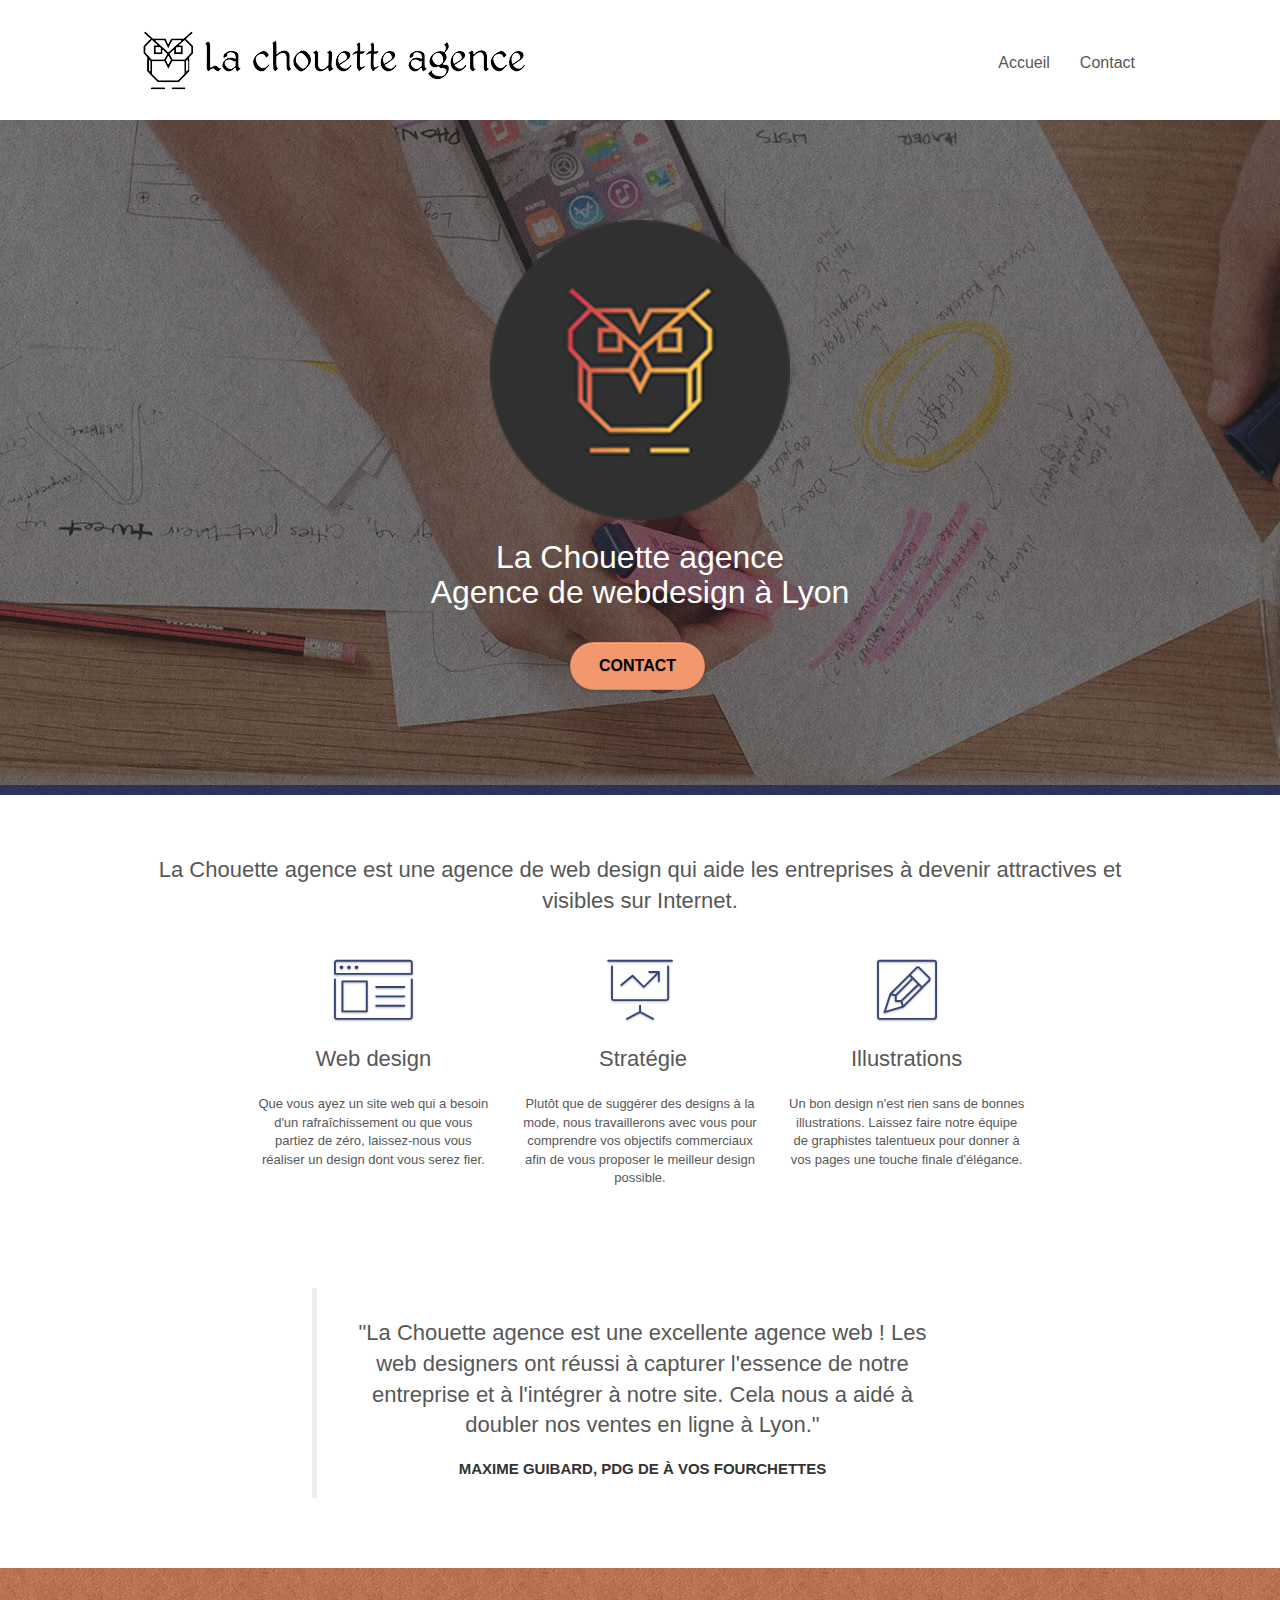
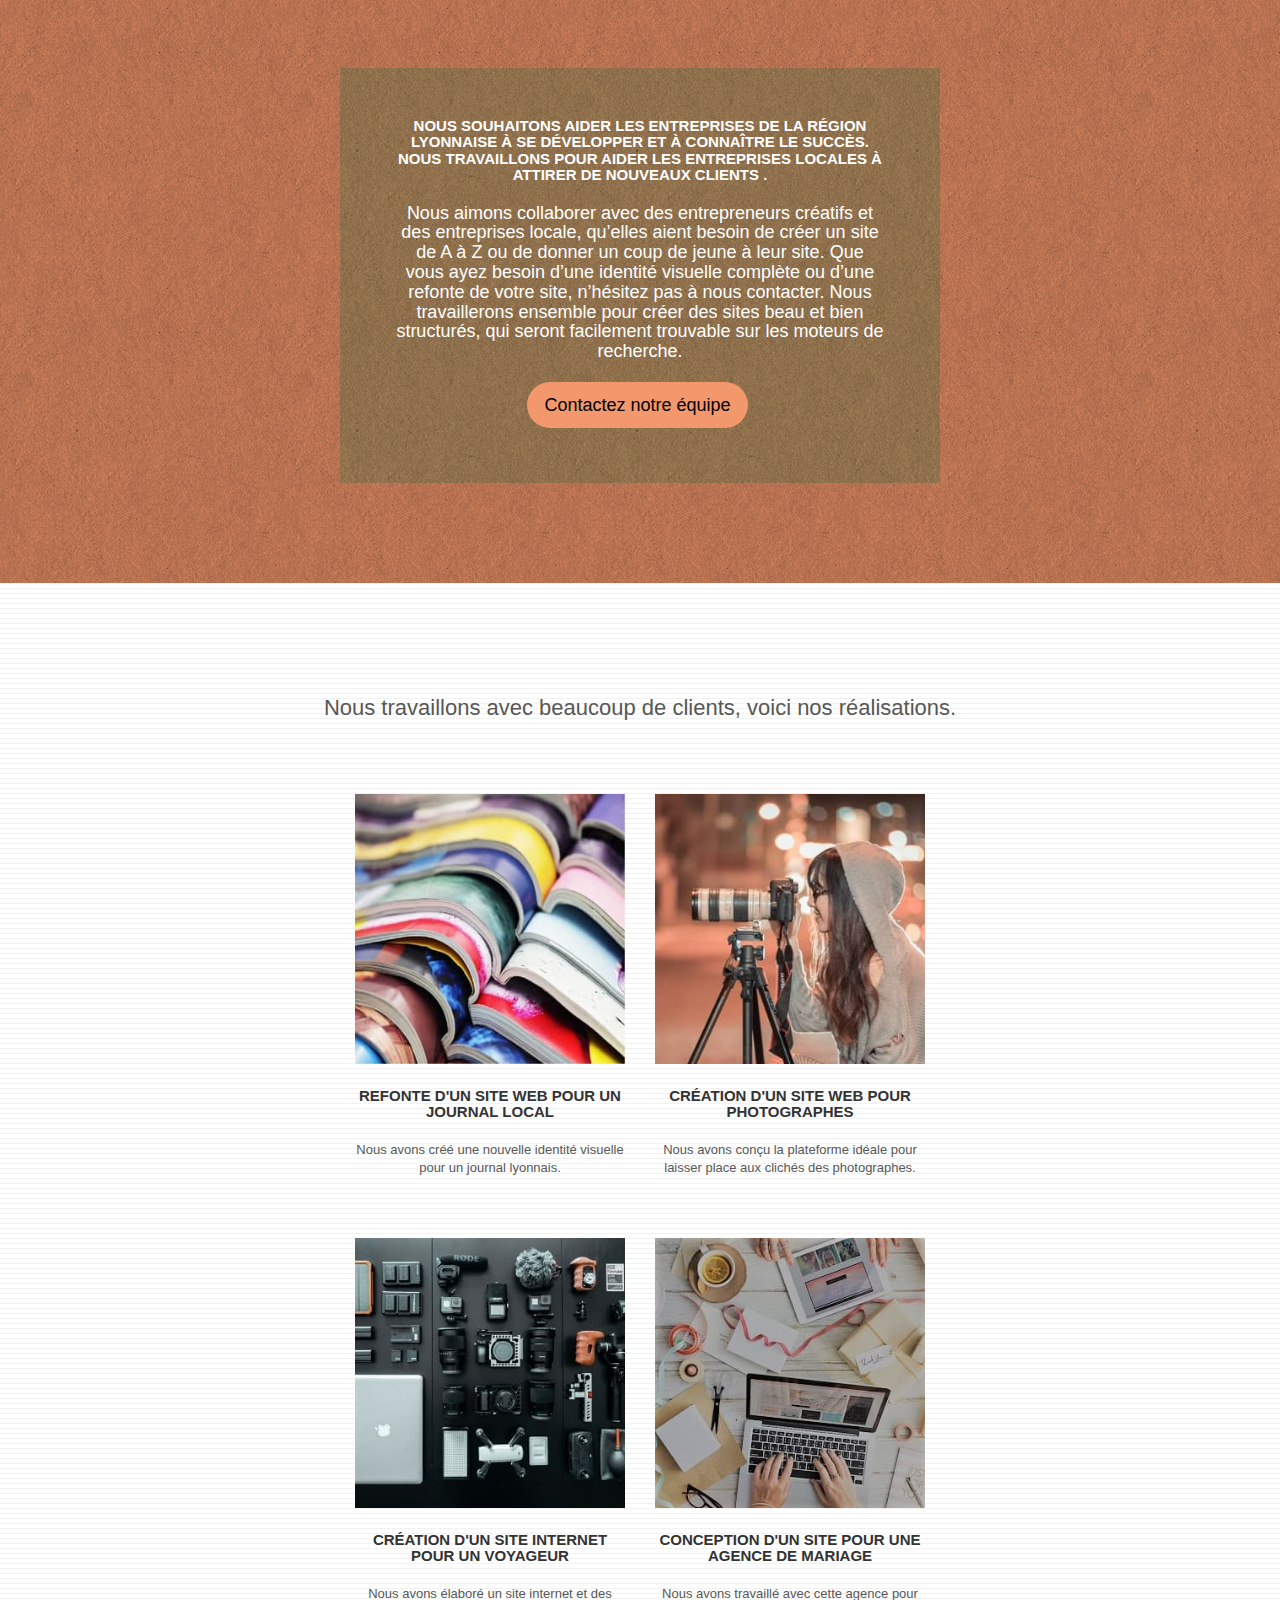
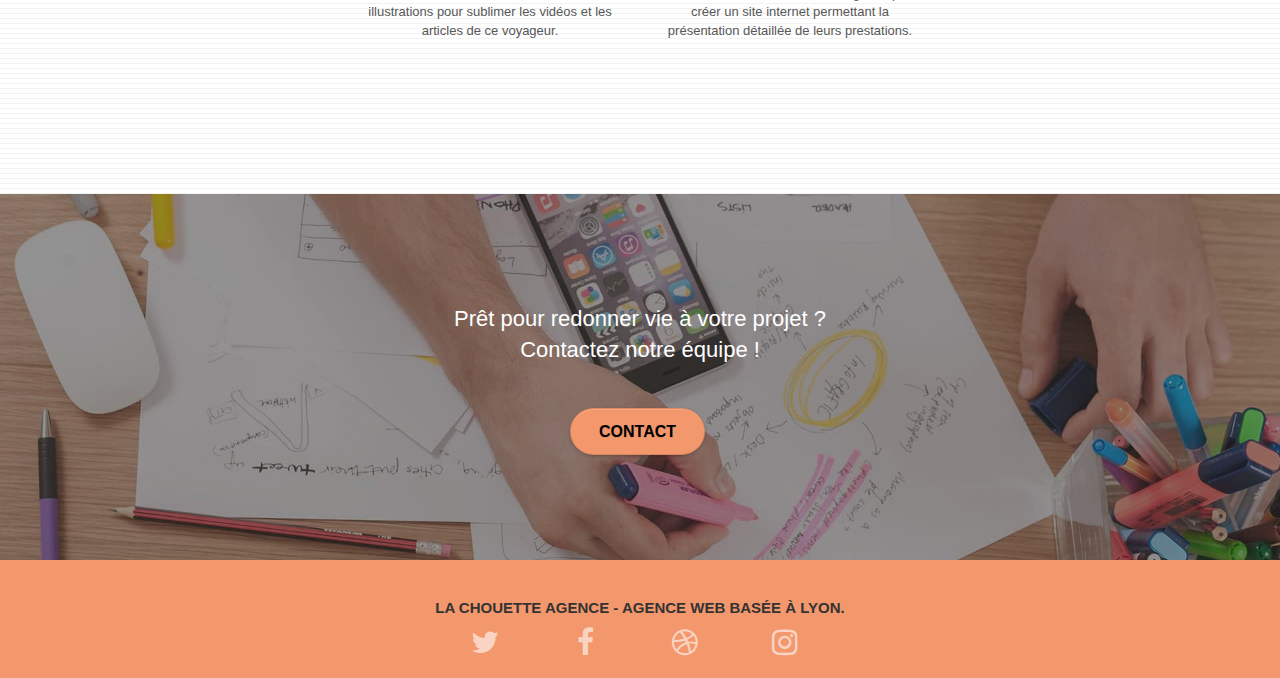
==== update/index.html @ 27d7ad2d "first commit" ====
<!DOCTYPE html>
<html lang="fr">
<head>
    <meta charset="UTF-8">
    <meta name="description" content="La Chouette agence, une agence de webdesign basée à Lyon qui aide les entreprises à devenir attractives et visibles sur Internet en définissant une stratégie et un design à votre image.">
    <meta name="viewport" content="width=device-width, initial-scale=1.0">
    <link rel="shortcut icon" type="image/png" href="favicon.jpg">
    <link rel="stylesheet" type="text/css" href="./css/bootstrap.min.css">
    <link rel="stylesheet" type="text/css" href="style.update.css">
    <link rel="stylesheet" type="text/css" href="./css/font-awesome.min.css">
    <link rel="stylesheet" type="text/css" href="./css/et-line.min.css">

    <title>La Chouette agence - Accueil</title>
</head>

<body>
<!-- Principal conteneur -->
<div class="page-container">

    <!-- Header -->
    <header class="bloc bgc-white l-bloc " id="bloc-0">
        <div class="container bloc-sm">
            <nav class="navbar row">
                <div class="navbar-header">
                    <a class="navbar-brand" href="index.html">
                        <img src="img/la-chouette-agence.png" alt="Logo de la chouette agence, agence de web design à Lyon" title="Retour à l'accueil"/>
                    </a>
                    <button id="nav-toggle" type="button" class="ui-navbar-toggle navbar-toggle" data-toggle="collapse" data-target=".navbar-1">
                        <span class="sr-only">Toggle navigation</span>
                        <span class="icon-bar"></span>
                        <span class="icon-bar"></span>
                        <span class="icon-bar"></span>
                    </button>
                </div>
                <div class="collapse navbar-collapse navbar-1 special-dropdown-nav">
                    <ul class="site-navigation nav navbar-nav">
                        <li>
                            <a href="index.html" aria-label="page d'accueil">Accueil</a>
                        </li>
                        <li>
                            <a href="page2.html" aria-label="page contact">Contact</a>
                        </li>
                    </ul>
                </div>
            </nav>
        </div>
    </header>


    <!-- Section Presentation -->
    <section class="bloc bgc-dark-slate-blue bg-banniere d-bloc bg-t-edge bloc-bg-texture texture-paper b-parallax" id="bloc-1-hero">
        <div class="container bloc-lg">
            <div class="row tight-width-whitespace">
                <div class="col-sm-12">
                    <img src="img/logo.png" class="center-block image-resize-mode" alt="Logo de la Chouette agence" />
                    <h1 class="text-center hero-bloc-text tc-white ">
                        La Chouette agence <br> Agence de webdesign à Lyon
                    </h1>

                    <div class="text-center">
                        <a href="page2.html" aria-label="rejoindre la page contact" class="btn btn-lg btn-clean btn-rd cta-hero btn-atomic-tangerine" id="cta-hero">Contact</a>
                    </div>
                </div>
            </div>
        </div>
    </section>


    <!-- Section Services -->
    <section class="bloc bgc-white l-bloc" id="bloc-2-services">
        <div class="container bloc-md">
            <div class="row">
                <div class="col-sm-12 text-center">
                    <h2 class="mg-md text-center">La Chouette agence est une agence de web design qui aide les entreprises à devenir attractives et visibles sur Internet.</h2>
                </div>
            </div>

            <div class="row voffset-lg med-width-whitespace">
                <div class="col-sm-4">
                    <div class="text-center">
                        <span class="et-icon-browser sm-shadow icon-dark-slate-blue icons icon-lg"></span>
                    </div>
                    <h2 class="mg-md text-center">
                        Web design
                    </h2>
                    <p class="text-center ">
                        Que vous ayez un site web qui a besoin d'un rafraîchissement ou que vous partiez de zéro, laissez-nous vous réaliser un design dont vous serez fier.
                    </p>
                </div>

                <div class="col-sm-4">
                    <div class="text-center">
                        <span class="et-icon-presentation sm-shadow icon-dark-slate-blue icons icon-lg"></span>
                    </div>
                    <h2 class="mg-md text-center">
                        &nbsp;Stratégie
                    </h2>
                    <p class="text-center ">
                        Plutôt que de suggérer des designs à la mode, nous travaillerons avec vous pour comprendre vos objectifs commerciaux afin de vous proposer le meilleur design possible.<br>
                    </p>
                </div>

                <div class="col-sm-4">
                    <div class="text-center">
                        <span class="et-icon-edit sm-shadow icon-dark-slate-blue icons icon-lg"></span>
                    </div>
                    <h2 class="mg-md text-center">
                        Illustrations
                    </h2>
                    <p class="text-center ">
                        Un bon design n'est rien sans de bonnes illustrations. Laissez faire notre équipe de graphistes talentueux pour donner à vos pages une touche finale d'élégance.
                    </p>
                </div>
            </div>
            <div class="row voffset-lg voffset">
                <div class="col-xs-12 col-md-8 col-md-offset-2 text-center">
                    <blockquote class="mg-md text-center">
                        <h2>
                            "La Chouette agence est une excellente agence web ! Les web designers ont réussi à capturer l'essence de notre entreprise et à l'intégrer à notre site. Cela nous a aidé à doubler nos ventes en ligne à Lyon."
                        </h2>
                        <h3>Maxime Guibard, PDG de À vos fourchettes</h3>
                    </blockquote>
                </div>
            </div>
        </div>
    </section>


    <!-- Section Description -->
    <section class="bloc tc-white bgc-atomic-tangerine bg-presentation d-bloc bloc-bg-texture texture-paper b-parallax" id="bloc-3-what-i-do">
        <div class="container bloc-lg">
            <div class="row tight-width-whitespace black-background">
                <div class="col-sm-12">
                    <h3 class="mg-md text-center tc-white">
                        Nous souhaitons aider les entreprises de la région lyonnaise à se développer et à connaître le succès. Nous travaillons pour aider les entreprises locales à attirer de nouveaux clients .<br>
                    </h3>
                    <h4 class="text-center white">
                        Nous aimons collaborer avec des entrepreneurs créatifs et des entreprises locale, qu’elles aient besoin de créer un site de A à Z ou de donner un coup de jeune à leur site. Que vous ayez besoin d’une identité visuelle complète ou d’une refonte de votre site, n’hésitez pas à nous contacter. Nous travaillerons ensemble pour créer des sites beau et bien structurés, qui seront facilement trouvable sur les moteurs de recherche. <br><br>
                        <a class="btn btn-atomic-tangerine btn-rd btn-lg" href="page2.html" aria-label="Lien vers la page contact">Contactez notre équipe</a><br>
                    </h4>
                </div>
            </div>
        </div>
    </section>


    <!-- Section Portfolio -->
    <section class="bloc bgc-white bg-lines-h2-bg bg-repeat l-bloc" id="bloc-4-portfolio">
        <div class="container bloc-lg">
            <div class="row">
                <div class="col-sm-12 text-center">
                    <h2 class="mg-md text-center">
                        Nous travaillons avec beaucoup de clients, voici nos réalisations.
                    </h2>
                </div>
            </div>

            <div class="row tight-width-whitespace portfolio-row">
                <div class="col-sm-6">
                    <a href="#" data-lightbox="img/1.jpg" data-gallery-id="gallery-1" data-caption="Refonte d'un site web pour un journal local" data-frame="snapshot-lb"><img src="img/1.jpg" alt="Refonte d'un site web pour un journal local" title="agrandir image refonte web" class="img-responsive portfolio-thumb" /></a>
                    <h3 class="mg-md text-center">
                        Refonte d'un site web pour un journal local
                    </h3>
                    <p class="text-center">
                        Nous avons créé une nouvelle identité visuelle pour un journal lyonnais.
                    </p>
                </div>

                <div class="col-sm-6">
                    <a href="#" data-lightbox="img/2.jpg" data-gallery-id="gallery-1" data-caption="Création d'un site web pour photographes" data-frame="snapshot-lb"><img src="img/2.jpg" class="img-responsive portfolio-thumb" alt="Création d'un site web pour photographes" title="agrandir image creation site web"/></a>
                    <h3 class="mg-md text-center">
                        Création d'un site web pour photographes
                    </h3>
                    <p class="text-center">
                        Nous avons conçu la plateforme idéale pour laisser place aux clichés des photographes.
                    </p>
                </div>
            </div>

            <div class="row tight-width-whitespace portfolio-row">
                <div class="col-sm-6">
                    <a href="#" data-lightbox="img/3.jpg" data-gallery-id="gallery-1" data-caption="Création d'un site internet pour un voyageur" data-frame="snapshot-lb"><img src="img/3.jpg" class="img-responsive portfolio-thumb" alt="Création d'un site internet pour voyageur" title="agrandir image creation site voyageur"/></a>
                    <h3 class="mg-md text-center">
                        Création d'un site internet pour un voyageur
                    </h3>
                    <p class="text-center">
                        Nous avons élaboré un site internet et des illustrations pour sublimer les vidéos et les articles de ce voyageur.
                    </p>
                </div>

                <div class="col-sm-6">
                    <a href="#" data-lightbox="img/4.jpg" data-gallery-id="gallery-1" data-caption="Conception d'un site pour une agence de mariage" data-frame="snapshot-lb"><img src="img/4.jpg" class="img-responsive portfolio-thumb" alt="Création d'un site web pour agence de mariage" title="agrandir image conception site"/></a>
                    <h3 class="mg-md text-center">
                        Conception d'un site pour une agence de mariage
                    </h3>
                    <p class="text-center">
                        Nous avons travaillé avec cette agence pour créer un site internet permettant la présentation détaillée de leurs prestations.
                    </p>
                </div>
            </div>
        </div>
    </section>


    <!-- Section Contact -->
    <section class="bloc bgc-dark-slate-blue bg-banniere d-bloc bloc-bg-texture" id="bloc-5-cta">
        <div class="container bloc-lg">
            <div class="row">
                <h2 class="mg-md text-center tc-white">
                    Prêt pour redonner vie à votre projet ?<br>Contactez notre équipe !
                </h2>
                <div class="col-sm-12 text-center">
                    <a href="page2.html" class="btn btn-atomic-tangerine btn-clean btn-rd btn-lg cta-hero" aria-label="Aller sur la page Contact">Contact</a>
                </div>
            </div>
        </div>
    </section>

    <!-- ScrollToTop Button -->
    <a class="bloc-button btn btn-d scrollToTop" onclick="scrollToTarget('1')"><span class="fa fa-chevron-up"></span></a>

    <!-- Footer -->
    <footer class="bloc bgc-atomic-tangerine d-bloc" id="bloc-8">
        <div class="container bloc-sm">
            <div class="row">
                <div class="col-xs-12">
                    <h3 class="text-center">
                        La Chouette agence - Agence web basée à Lyon.
                    </h3>

                    <div class="row row-no-gutters social">

                        <div class="col-xs-3">
                            <div class="text-center">
                                <a class="social" aria-label="Lien vers Twitter" href="https://twitter.com/?lang=fr">
                                    <i class="fa fa-twitter icon-md"></i>
                                </a>
                            </div>
                        </div>

                        <div class="col-xs-3">
                            <div class="text-center">
                                <a class="social" aria-label="Lien vers Facebook" href="https://www.facebook.com/">
                                    <i class="fa fa-facebook icon-md"></i>
                                </a>
                            </div>
                        </div>

                        <div class="col-xs-3">
                            <div class="text-center">
                                <a class="social" aria-label="Lien vers Dribble" href="https://dribbble.com/">
                                    <i class="fa fa-dribbble icon-md"></i>
                                </a>
                            </div>
                        </div>

                        <div class="col-xs-3">
                            <div class="text-center">
                                <a class="social" aria-label="Lien vers Instagram" href="https://www.instagram.com/?hl=fr">
                                    <i class="fa fa-instagram icon-md"></i>
                                </a>
                            </div>
                        </div>
                    </div>
                </div>
            </div>
        </div>
    </footer>

</div>
<!-- Fin du conteneur principal -->

<!-- Scripts JS -->
<script src="./js/jquery-2.1.0.min.js"></script>
<script src="./js/bootstrap.min.js"></script>
<script src="./js/blocs.min.js"></script>
<script src="./js/jquery.touchSwipe.min.js" defer></script>
<script src="./js/gmaps.min.js"></script>

</body>
</html>
---- update/style.update.css ----
body{margin:0;padding:0;background:#fff;overflow-x:hidden;-webkit-font-smoothing:antialiased;-moz-osx-font-smoothing:grayscale;
}

a,button{transition:all .3s ease-in-out;outline:0!important;
}

a:hover{text-decoration:none;cursor:pointer;
}

#page-loading-blocs-notifaction{position:fixed;top:0;bottom:0;width:100%;z-index:100000;background:#fff url(img/pageload-spinner.gif) no-repeat center center;
}

.bloc{width:100%;clear:both;background:50% 50% no-repeat;padding:0 50px;-webkit-background-size:cover;-moz-background-size:cover;-o-background-size:cover;background-size:cover;position:relative;
}

.bloc .container{padding-left:0;padding-right:0;
}

.bloc-lg{padding:100px 50px;
}

.bloc-md{padding:50px;
}

.bloc-sm{padding:20px 50px;
}

.bg-b-edge,.bg-bl-edge,.bg-br-edge,.bg-center,.bg-l-edge,.bg-r-edge,.bg-repeat,.bg-t-edge,.bg-tl-edge,.bg-tr-edge{-webkit-background-size:auto!important;-moz-background-size:auto!important;-o-background-size:auto!important;background-size:auto!important;
}

.bg-repeat{background:repeat;
}

.bg-t-edge{background:top no-repeat;
}

.bloc-bg-texture::before{content:"";background-size:2px 2px;position:absolute;top:0;bottom:0;left:0;right:0;
}

.texture-paper::before{background:url(img/texture-paper.png);background-size:280px 280px;
}

.b-parallax{background-attachment:fixed;
}

.d-bloc{color:rgba(255,255,255,.7);
}

.d-bloc button:hover{color:rgba(255,255,255,.9);
}

.d-bloc .icon-round,.d-bloc .icon-rounded,.d-bloc .icon-semi-rounded-a,.d-bloc .icon-semi-rounded-b,.d-bloc .icon-square{border-color:rgba(255,255,255,.9);
}

.d-bloc .divider-h span{border-color:rgba(255,255,255,.2);
}

.d-bloc .a-btn,.d-bloc .navbar a,.d-bloc .navbar-brand,.d-bloc a .icon-lg,.d-bloc a .icon-md,.d-bloc a .icon-sm,.d-bloc a .icon-xl,.d-bloc h1 a,.d-bloc h2 a,.d-bloc h3 a,.d-bloc h4 a,.d-bloc h5 a,.d-bloc h6 a,.d-bloc p a{color:rgba(255,255,255,.6);
}

.d-bloc .a-btn:hover,.d-bloc .navbar a:hover,.d-bloc .navbar-brand:hover,.d-bloc a:hover .icon-lg,.d-bloc a:hover .icon-md,.d-bloc a:hover .icon-sm,.d-bloc a:hover .icon-xl,.d-bloc h1 a:hover,.d-bloc h2 a:hover,.d-bloc h3 a:hover,.d-bloc h4 a:hover,.d-bloc h5 a:hover,.d-bloc h6 a:hover,.d-bloc p a:hover{color:rgba(255,255,255,1);
}

.d-bloc .navbar-toggle .icon-bar{background:rgba(255,255,255,1);
}

.d-bloc .btn-wire,.d-bloc .btn-wire:hover{color:rgba(255,255,255,1);border-color:rgba(255,255,255,1);
}

.d-bloc .panel{color:rgba(0,0,0,.5);
}

.d-bloc .panel button:hover{color:rgba(0,0,0,.7);
}

.d-bloc .panel icon{border-color:rgba(0,0,0,.7);
}

.d-bloc .panel .divider-h span{border-color:rgba(0,0,0,.1);
}

.d-bloc .panel .a-btn{color:rgba(0,0,0,.6);
}

.d-bloc .panel .a-btn:hover{color:rgba(0,0,0,1);
}

.d-bloc .panel .btn-wire,.d-bloc .panel .btn-wire:hover{color:rgba(0,0,0,.7);border-color:rgba(0,0,0,.3);
}

.d-bloc .panel,.l-bloc{color:rgba(0,0,0,.5);
}

.d-bloc .panel button:hover,.l-bloc button:hover{color:rgba(0,0,0,.7);
}

.l-bloc .icon-round,.l-bloc .icon-rounded,.l-bloc .icon-semi-rounded-a,.l-bloc .icon-semi-rounded-b,.l-bloc .icon-square{border-color:rgba(0,0,0,.7);
}

.d-bloc .panel .divider-h span,.l-bloc .divider-h span{border-color:rgba(0,0,0,.1);
}

.d-bloc .panel .a-btn,.l-bloc .a-btn,.l-bloc .navbar a,.l-bloc .navbar-brand,.l-bloc a .icon-lg,.l-bloc a .icon-md,.l-bloc a .icon-sm,.l-bloc a .icon-xl,.l-bloc h1 a,.l-bloc h2 a,.l-bloc h3 a,.l-bloc h4 a,.l-bloc h5 a,.l-bloc h6 a,.l-bloc p a{color:rgba(0,0,0,.6);
}

.d-bloc .panel .a-btn:hover,.l-bloc .a-btn:hover,.l-bloc .navbar a:hover,.l-bloc .navbar-brand:hover,.l-bloc a:hover .icon-lg,.l-bloc a:hover .icon-md,.l-bloc a:hover .icon-sm,.l-bloc a:hover .icon-xl,.l-bloc h1 a:hover,.l-bloc h2 a:hover,.l-bloc h3 a:hover,.l-bloc h4 a:hover,.l-bloc h5 a:hover,.l-bloc h6 a:hover,.l-bloc p a:hover{color:rgba(0,0,0,1);
}

.l-bloc .navbar-toggle .icon-bar{color:rgba(0,0,0,.6);
}

.d-bloc .panel .btn-wire,.d-bloc .panel .btn-wire:hover,.l-bloc .btn-wire,.l-bloc .btn-wire:hover{color:rgba(0,0,0,.7);border-color:rgba(0,0,0,.3);
}

.voffset{margin-top:30px;
}

.voffset-lg{margin-top:80px;
}

.row-no-gutters{margin-right:0;margin-left:0;
}

.row.row-no-gutters>[class*=" col-"],.row.row-no-gutters>[class^=col-]{padding-right:0;padding-left:0;
}

#bloc-1-hero h1{font-size:32px;
}

.navbar{margin-bottom:0;z-index:1;
}

.navbar-brand{height:auto;padding:3px 15px;font-size:25px;font-weight:400;font-weight:600;line-height:44px;
}

.navbar-brand img{max-height:200px;margin:0 5px 0 0;display:inline;
}

.navbar-brand img[src$=svg]{min-width:100px;
}

.nav-center .navbar-brand img{margin:0;
}

.navbar .nav{padding-top:2px;margin-right:-16px;float:right;z-index:1;
}

.nav>li{float:left;margin-top:4px;font-size:16px;
}

.navbar-nav .open .dropdown-menu>li>a{text-align:inherit;
}

.nav>li a:focus,.nav>li a:hover{background:0 0;
}

.navbar-toggle{margin:10px 10px 0 0;border:0;
}

.navbar-toggle:hover{background:0 0!important;
}

.navbar-toggle .icon-bar{background-color:rgba(0,0,0,.5);width:26px;
}

.nav-invert .navbar .nav{float:left;
}

.nav-invert .navbar-brand,.nav-invert .navbar-header{float:right;position:relative;z-index:2;
}


@media (min-width:768px){
    .site-navigation{position:absolute;top:50%;right:20px;transform:translate(0,-50%);-webkit-transform:translateY(-50%);
    }
    .nav>li .dropdown-menu a,.nav>li .dropdown-menu a:hover{color:#484848;
    }
    .nav-invert .site-navigation{left:0;right:0;
    }
    .nav-center{text-align:center;
    }
    .nav-center .navbar-header{width:100%;
    }
    .nav-center .nav>li,.nav-center .navbar-brand,.nav-center .navbar-header{float:none;display:inline-block;
    }
    .nav-center .site-navigation{position:relative;width:100%;right:0;margin-right:0;margin-top:20px;
    }
    .nav-center.mini-nav .navbar-toggle{float:none;margin:10px auto 0;
    }
}

.nav>li>.dropdown a{background:0 0!important;display:block;padding:14px 15px;
}

nav .caret{margin:0 5px;
}

.dropdown-menu .dropdown-menu{top:-8px;left:100%;
}

.dropdown-menu .dropmenu-flow-right{top:100%;left:0;margin-left:-1px;border-top-left-radius:0;border-top-right-radius:0;
}

.dropdown-menu .dropdown span{border:4px solid #000;border-top-color:transparent;border-right-color:transparent;border-bottom-color:transparent;margin:6px -5px 0 0!important;float:right;
}

.mg-md{margin-top:10px;margin-bottom:20px;
}

.mg-lg{margin-top:10px;margin-bottom:40px;
}

.btn{margin:0 5px 5px 0;
}

.btn.pull-right{margin:0 0 5px 5px;
}

.btn-d,.btn-d:focus,.btn-d:hover{color:#fff;background:rgba(0,0,0,.3);
}

button{outline:0!important;
}

.btn-rd{border-radius:40px;
}

.btn-clean{border:1px solid rgba(0,0,0,.08);border-bottom-color:rgba(0,0,0,.1);text-shadow:0 1px 0 rgba(0,0,1,.1);box-shadow:0 1px 3px rgba(0,0,1,.25),inset 0 1px 0 0 rgba(255,255,255,.15);
}

.icon-md{font-size:30px!important;
}

.icon-lg{font-size:60px!important;
}

.sm-shadow{text-shadow:0 1px 2px rgba(0,0,0,.3);
}

.panel-sq,.panel-sq .panel-footer,.panel-sq .panel-heading{border-radius:0;
}

.panel-rd{border-radius:30px;
}

.panel-rd .panel-heading{border-radius:29px 29px 0 0;
}

.panel-rd .panel-footer{border-radius:0 0 29px 29px;
}

.form-control{border-color:rgba(0,0,0,.1);box-shadow:none;
}

.scrollToTop{width:40px;height:40px;position:fixed;bottom:20px;right:20px;opacity:0;z-index:500;transition:all .3s ease-in-out;
}

.scrollToTop span{margin-top:6px;
}

.showScrollTop{font-size:14px;opacity:1;}

a[data-lightbox]{position:relative;display:block;text-align:center;
}

a[data-lightbox]:hover::before{content:"+";font-family:HelveticaNeue-Light,"Helvetica Neue Light","Helvetica Neue",Helvetica,Arial;font-size:32px;width:50px;height:50px;margin-left:-25px;border-radius:50%;background:rgba(0,0,0,.6);color:#fff;font-weight:100;z-index:1;position:absolute;top:50%;transform:translateY(-50%);-webkit-transform:translateY(-50%);
}

a[data-lightbox]:hover img{opacity:.6;-webkit-animation-fill-mode:none;animation-fill-mode:none;
}

#lightbox-modal{display:flex;align-items:center;
}

#lightbox-modal .modal-dialog{width:90%;max-width:900px;margin:0 auto 0;
}

#lightbox-modal .modal-dialog img{max-height:90vh;margin:0 auto;
}

.lightbox-caption{padding:20px;color:#fff;background:rgba(0,0,0,.5);position:absolute;left:15px;right:15px;bottom:5px;
}

.close-lightbox{color:#fff;font-size:30px;position:absolute;top:20px;right:20px;z-index:20;background:rgba(0,0,0,.5);border:none;line-height:30px;padding:0 9px 5px;opacity:.3;
}

.close-lightbox:hover,.next-lightbox:hover,.prev-lightbox:hover{opacity:1;color:#fff;
}

.next-lightbox,.prev-lightbox{font-size:20px;color:rgba(255,255,255,.9);background:rgba(0,0,0,.5);transition:all .2s ease-in-out;position:absolute;top:45%;z-index:1;opacity:.4;
}

.next-lightbox{padding:6px 8px 1px 13px;right:25px;
}

.prev-lightbox{padding:6px 13px 1px 10px;left:25px;
}

.snapshot-lb .modal-body{padding-bottom:45px;
}

.snapshot-lb .lightbox-caption{padding:0;color:rgba(0,0,0,.5);background:0 0;
}

.btn,a,h1,h2,h3,h4,h5,h6,label,p{font-family:helvetica;font-weight:500;color:#575757!important;
}

.container{max-width:1000px;
}

.hero-bloc-text{font-size:38px;
}

.hero-bloc-text-sub{font-size:36px;
}

.statement-bloc-text{line-height:26px;font-style:italic;font-size:20px;text-align:center;font-weight:lighter;max-width:520px;margin:auto auto auto auto;
}

p{font-size:13px;
}

.tight-width-whitespace{max-width:600px;margin:auto auto auto auto;
}

.h1{font-size:20px;font-family:"Open Sans";
}

.cta-hero{margin-top:22px;color:#fff!important;text-transform:uppercase;padding:12px 28px 12px 28px;font-size:16px;font-weight:700;
}

.social{max-width:400px;margin:auto auto auto auto;
}

h2{font-size:22px;line-height:1.4em;
}

h3{font-size:15px;text-transform:uppercase;font-weight:700;color:#333333!important;
}

.med-width-whitespace{max-width:800px;margin:auto auto auto auto;box-shadow:0 0 0 #000000;
}

h1{color:#000!important;
}

h4{color:#333!important;
}

.icons{margin-bottom:14px;margin-top:24px;
}

.white{color:#fff!important;
}

.portfolio-thumb{margin-bottom:24px; width: 100%;
}

.portfolio-row{margin-bottom:44px;margin-top:50px;
}

.avatar{box-shadow:0 4px 9px rgba(0,0,0,.3);
}

.black-background{background-color:rgba(165,147,99,.7);padding:40px 40px 40px 40px;
}

.bold-link{font-weight:900;text-decoration:underline!important;
}

.bgc-white{background-color:#fff;
}

.bgc-dark-slate-blue{background-color:#364577;
}

.bgc-atomic-tangerine{background-color:#f3976c;
}

.tc-white{color:#fff!important;
}

.btn-atomic-tangerine{background:#f3976c;color:#000!important;
}

.btn-atomic-tangerine:hover{background:#c27956!important;color:#fff!important;
}

.ltc-white{color:#fff!important;
}

.ltc-white:hover{color:#ccc!important;
}

.ltc-atomic-tangerine{color:#f3976c!important;
}

.ltc-atomic-tangerine:hover{color:#c27956!important;
}

.icon-dark-slate-blue{color:#364577!important;border-color:#364577!important;
}

.bg-dots-bg{background-image:url(img/dots-bg.png);
}

.bg-lines-h2-bg{background-image:url(img/lines-h2-bg.png);
}

.bg-banniere{background-image:url(img/la-chouette-agence-banniere.jpg);
}

.bg-presentation{background-image:url(img/image-de-presentation.jpg);
}

@media (max-width:1024px){
    .bloc{padding-left:20px;padding-right:20px;
    }
    .bloc-tile-2.full-width-bloc .container,.bloc-tile-3.full-width-bloc .container,.bloc-tile-4.full-width-bloc .container,.bloc.full-width-bloc{padding-left:0;padding-right:0;
    }
}

@media (max-width:992px) and (min-width:768px){
    .navbar .nav{max-width:80%;
    }
    .nav-center.navbar .nav{max-width:100%;
    }
}

@media only screen and (min-width:768px) and (max-width:1024px) and (orientation:landscape){
    .b-parallax{background-attachment:scroll;
    }
}

@media only screen and (min-width:1024px) and (max-width:1366px) and (-webkit-min-device-pixel-ratio:1.5){
    .b-parallax{background-attachment:scroll;
    }
}

@media (max-width:991px){
    .container{width:100%;
    }
    .b-parallax{background-attachment:scroll;
    }
    #hero-bloc,.page-container{overflow-x:hidden;position:relative;
    }
    .bloc-group,.bloc-group .bloc{display:block;width:100%;
    }
}

@media (max-width:767px) {
    .page-container{overflow-x:hidden;position:relative;
    }
    #disqus_thread,h1,h2,h3,h4,h5,h6,p{padding-left:10px!important;padding-right:10px!important;
    }
    .b-parallax{background-attachment:scroll;
    }
    .navbar .nav{padding-top:0;border-top:1px solid rgba(0,0,0,.2);float:none!important;
    }
    .navbar.row{margin-left:0;margin-right:0;
    }
    .site-navigation{position:inherit;transform:none;-webkit-transform:none;-ms-transform:none;
    }
    .nav>li{margin-top:0;border-bottom:1px solid rgba(0,0,0,.1);background:rgba(0,0,0,.05);text-align:left;padding-left:15px;width:100%;
    }
    .nav>li:hover{background:rgba(0,0,0,.08);
    }
    .dropdown .dropdown a .caret{float:none;margin:5px 0 0 10px!important;border:4px solid #000;border-bottom-color:transparent;border-right-color:transparent;border-left-color:transparent;
    }
    #hero-bloc .navbar .nav{background:rgba(0,0,0,.8);
    }
    #hero-bloc .navbar .nav a{color:rgba(255,255,255,.6);
    }
    .hero{padding:50px 0;
    }
    .hero-nav{left:-1px;right:-1px;
    }
    .navbar-collapse{padding:0;overflow-x:hidden;-webkit-box-shadow:none;box-shadow:none;
    }
    .navbar-brand img{max-height:40px;width:auto;
    }
    .nav-invert .navbar-header{float:none;width:100%;
    }
    .nav-invert .navbar-toggle{float:left;margin-left:10px;
    }
    .bloc{padding-left:0;padding-right:0;
    }
    .bloc-lg,.bloc-xl,.bloc-xxl{padding:40px 0;
    }
    .bloc-md,.bloc-sm{padding-left:0;padding-right:0;
    }
    .bloc-fill-screen .fill-bloc-bottom-edge,.bloc-fill-screen .fill-bloc-top-edge,.bloc-tile-2 .container,.bloc-tile-3 .container,.bloc-tile-4 .container{padding-left:0;padding-right:0;
    }
    .a-block{padding:0 10px;
    }
    .btn-dwn{display:none;
    }
    .voffset{margin-top:5px;
    }
    .voffset-md{margin-top:20px;
    }
    .voffset-lg{margin-top:30px;
    }
    form{padding:5px;
    }
    .close-lightbox{display:inline-block;
    }
    .blocsapp-device-iphone5{background-size:216px 425px;padding-top:60px;width:216px;height:425px;
    }
    .blocsapp-device-iphone5 img{width:180px;height:320px;
    }
}

@media (max-width:400px){
    .bloc{padding-left:0;padding-right:0;
    }
}

@media (max-width:767px){
    .bloc-mob-center-text{text-align:center;
    }
}


.fa{
    padding-right: 10px;
}

.bloc{
    padding-right: 20px;
    padding-left: 20px;
}

.bloc-fill-screen .fill-bloc-top-edge,
.bloc-fill-screen .fill-bloc-bottom-edge {
    padding: 0 20px;
    padding-left: 20px;
    padding-right: 20px;
}
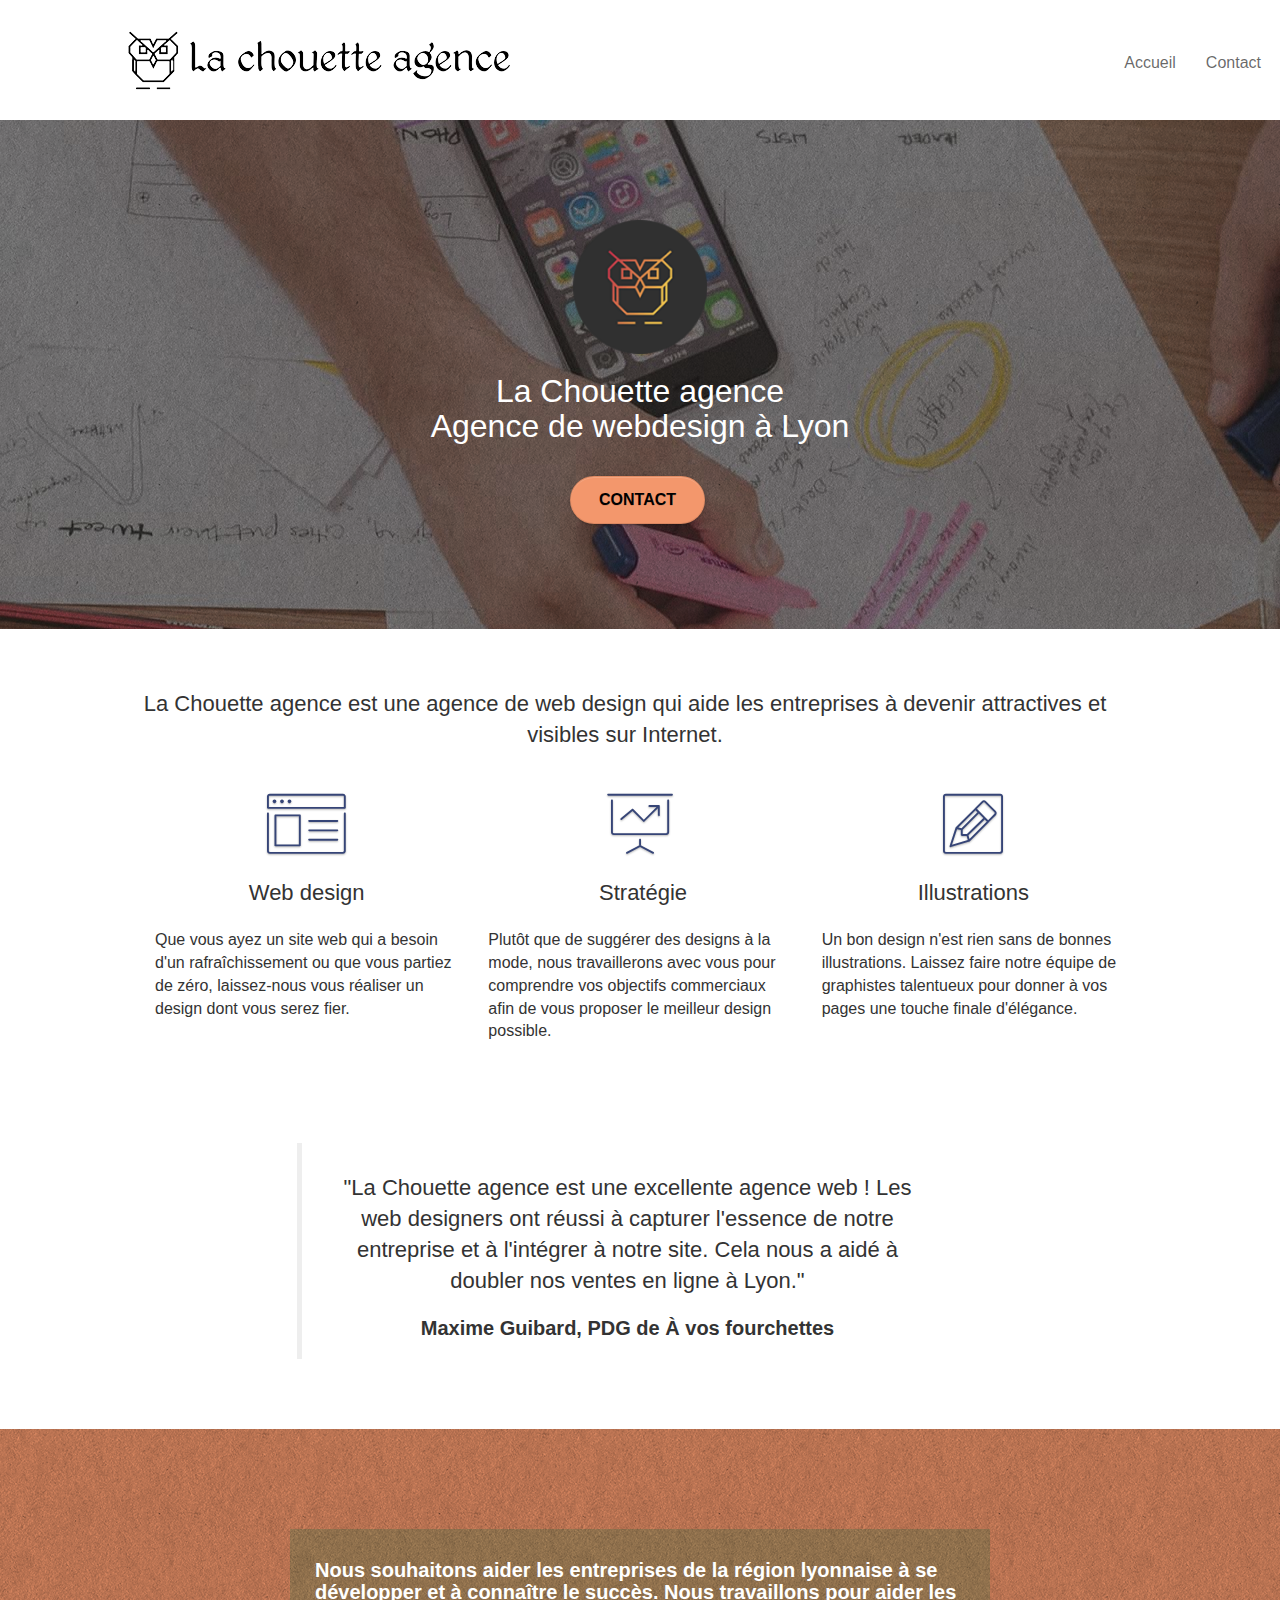
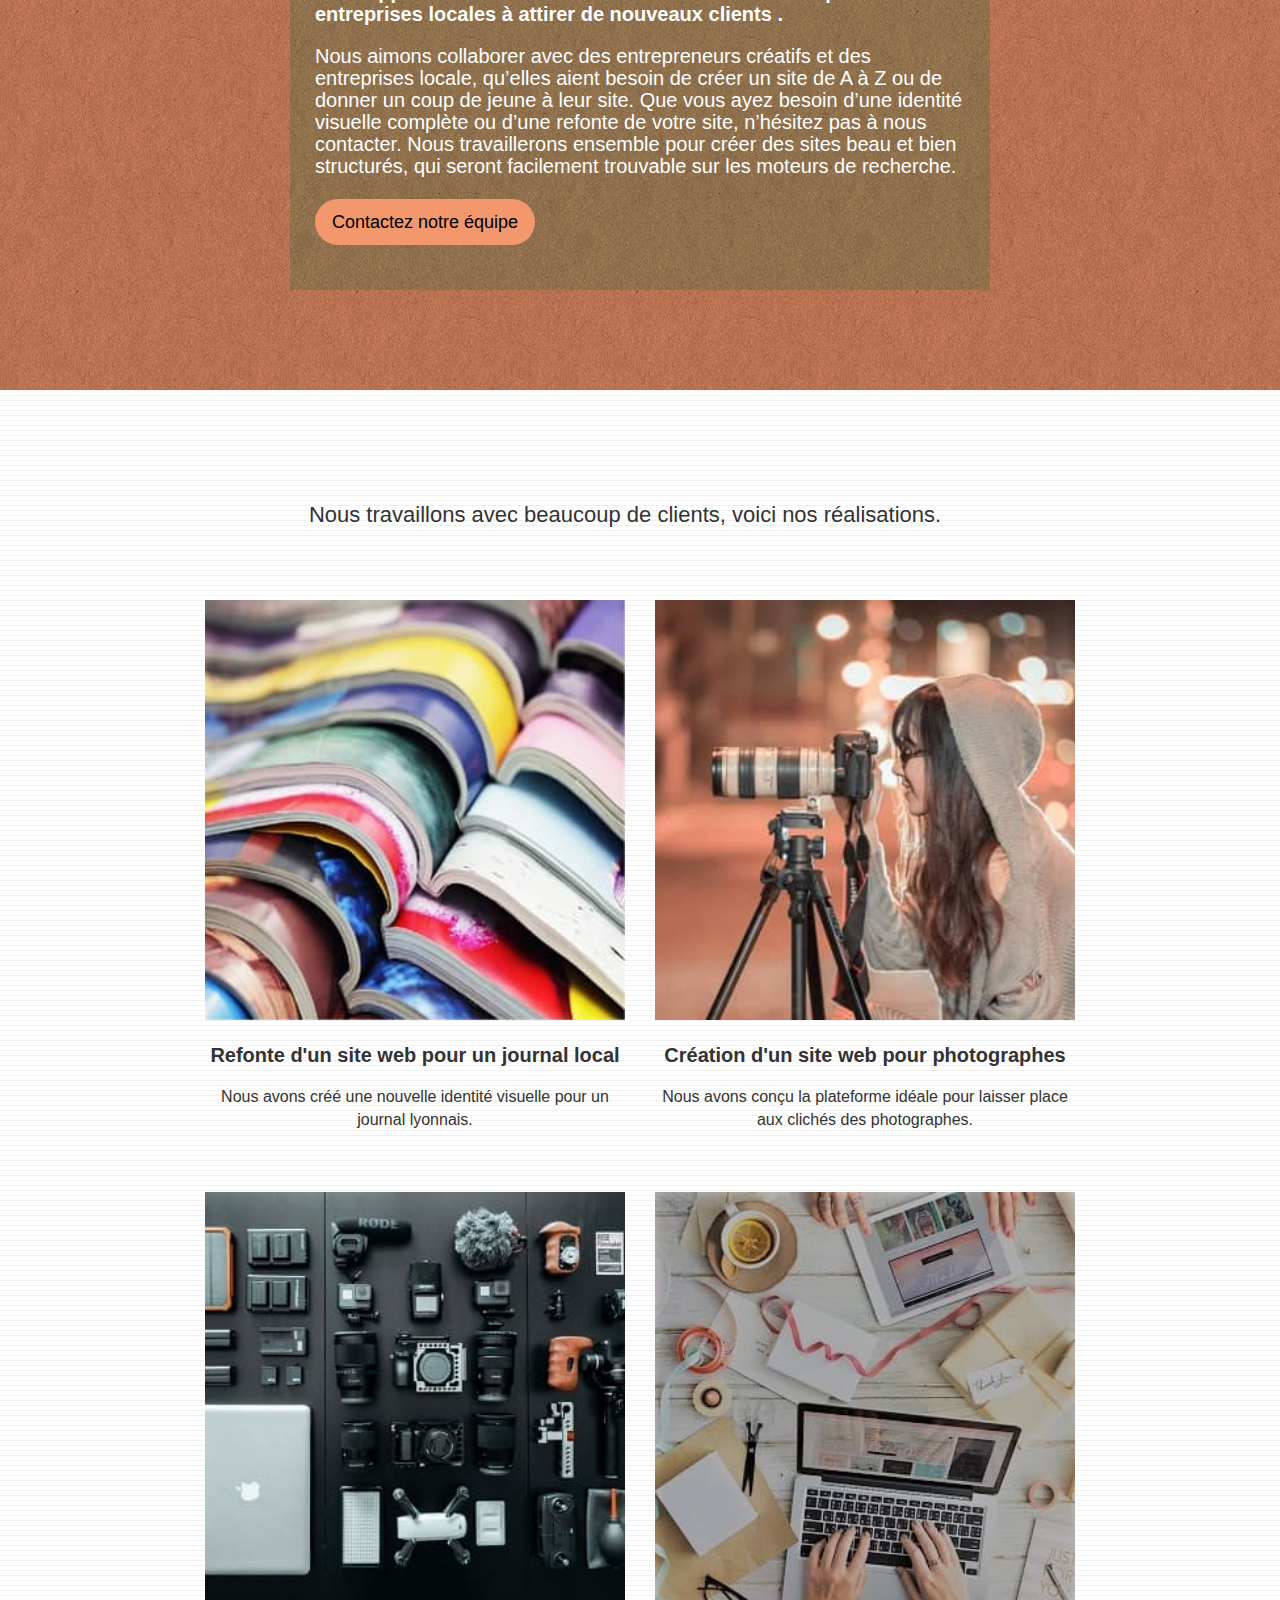
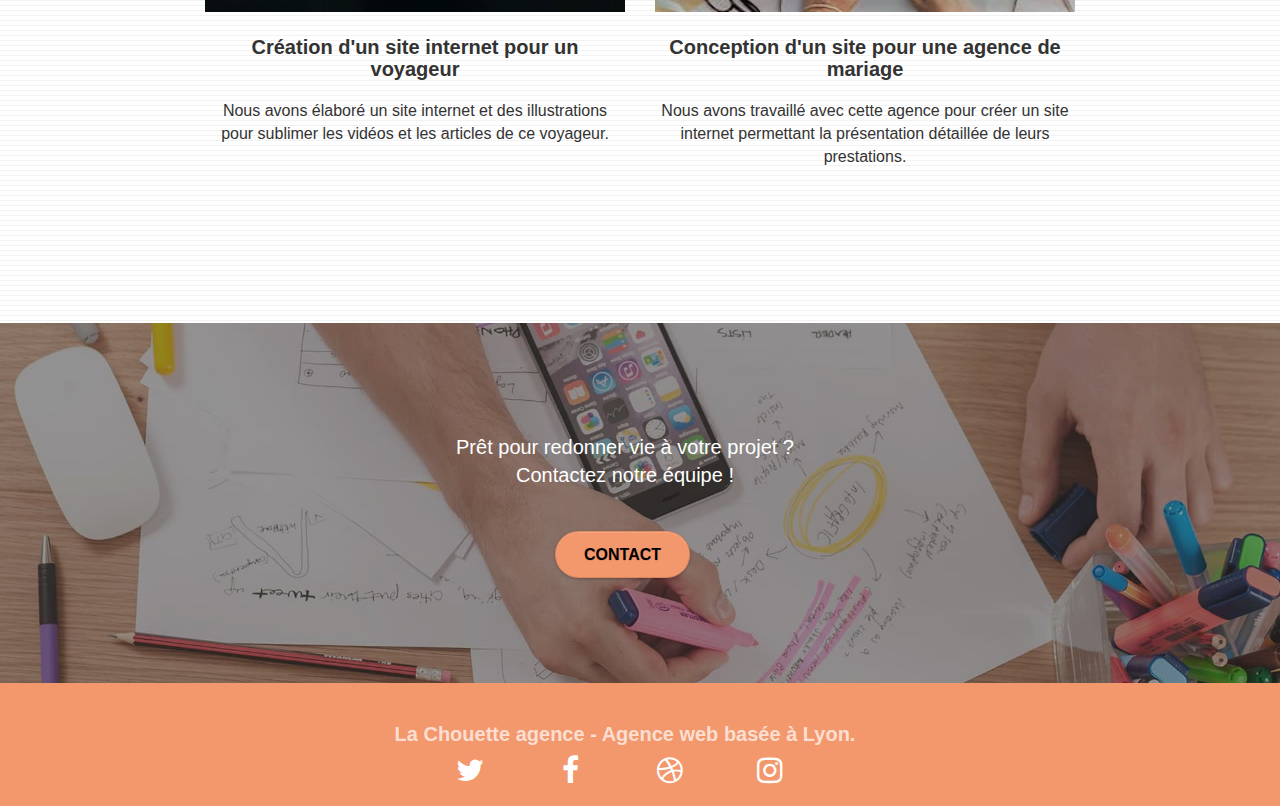
==== commit 3e5a4857: "modification all container" ====
--- a/update/index.html
+++ b/update/index.html
@@ -2,13 +2,14 @@
 <html lang="fr">
 <head>
     <meta charset="UTF-8">
-    <meta name="description" content="La Chouette agence, une agence de webdesign basée à Lyon qui aide les entreprises à devenir attractives et visibles sur Internet en définissant une stratégie et un design à votre image.">
+    <meta name="description" content="La Chouette agence, une agence de webdesign basée à Lyon qui aide les entreprises à devenir attractives et visibles sur Internet.">
     <meta name="viewport" content="width=device-width, initial-scale=1.0">
     <link rel="shortcut icon" type="image/png" href="favicon.jpg">
     <link rel="stylesheet" type="text/css" href="./css/bootstrap.min.css">
     <link rel="stylesheet" type="text/css" href="style.update.css">
     <link rel="stylesheet" type="text/css" href="./css/font-awesome.min.css">
     <link rel="stylesheet" type="text/css" href="./css/et-line.min.css">
+    <link rel="canonical" href="https://salma581.github.io/p4_mouhoub_salma/">
 
     <title>La Chouette agence - Accueil</title>
 </head>
@@ -52,7 +53,7 @@
         <div class="container bloc-lg">
             <div class="row tight-width-whitespace">
                 <div class="col-sm-12">
-                    <img src="img/logo.png" class="center-block image-resize-mode" alt="Logo de la Chouette agence" />
+                    <img src="img/logo.png" class="center-block image-resize-mode" alt="Logo de la Chouette agence" style="width:20%;" />
                     <h1 class="text-center hero-bloc-text tc-white ">
                         La Chouette agence <br> Agence de webdesign à Lyon
                     </h1>
@@ -83,7 +84,7 @@
                     <h2 class="mg-md text-center">
                         Web design
                     </h2>
-                    <p class="text-center ">
+                    <p class="text-left ">
                         Que vous ayez un site web qui a besoin d'un rafraîchissement ou que vous partiez de zéro, laissez-nous vous réaliser un design dont vous serez fier.
                     </p>
                 </div>
@@ -95,7 +96,7 @@
                     <h2 class="mg-md text-center">
                         &nbsp;Stratégie
                     </h2>
-                    <p class="text-center ">
+                    <p class="text-left ">
                         Plutôt que de suggérer des designs à la mode, nous travaillerons avec vous pour comprendre vos objectifs commerciaux afin de vous proposer le meilleur design possible.<br>
                     </p>
                 </div>
@@ -107,7 +108,7 @@
                     <h2 class="mg-md text-center">
                         Illustrations
                     </h2>
-                    <p class="text-center ">
+                    <p class="text-left ">
                         Un bon design n'est rien sans de bonnes illustrations. Laissez faire notre équipe de graphistes talentueux pour donner à vos pages une touche finale d'élégance.
                     </p>
                 </div>
@@ -131,10 +132,10 @@
         <div class="container bloc-lg">
             <div class="row tight-width-whitespace black-background">
                 <div class="col-sm-12">
-                    <h3 class="mg-md text-center tc-white">
+                    <h3 class="mg-md tc-white">
                         Nous souhaitons aider les entreprises de la région lyonnaise à se développer et à connaître le succès. Nous travaillons pour aider les entreprises locales à attirer de nouveaux clients .<br>
                     </h3>
-                    <h4 class="text-center white">
+                    <h4 class=" white">
                         Nous aimons collaborer avec des entrepreneurs créatifs et des entreprises locale, qu’elles aient besoin de créer un site de A à Z ou de donner un coup de jeune à leur site. Que vous ayez besoin d’une identité visuelle complète ou d’une refonte de votre site, n’hésitez pas à nous contacter. Nous travaillerons ensemble pour créer des sites beau et bien structurés, qui seront facilement trouvable sur les moteurs de recherche. <br><br>
                         <a class="btn btn-atomic-tangerine btn-rd btn-lg" href="page2.html" aria-label="Lien vers la page contact">Contactez notre équipe</a><br>
                     </h4>
@@ -155,7 +156,7 @@
                 </div>
             </div>
 
-            <div class="row tight-width-whitespace portfolio-row">
+            <div class="row portfolio-row width-space">
                 <div class="col-sm-6">
                     <a href="#" data-lightbox="img/1.jpg" data-gallery-id="gallery-1" data-caption="Refonte d'un site web pour un journal local" data-frame="snapshot-lb"><img src="img/1.jpg" alt="Refonte d'un site web pour un journal local" title="agrandir image refonte web" class="img-responsive portfolio-thumb" /></a>
                     <h3 class="mg-md text-center">
@@ -175,9 +176,9 @@
                         Nous avons conçu la plateforme idéale pour laisser place aux clichés des photographes.
                     </p>
                 </div>
-            </div>
-
-            <div class="row tight-width-whitespace portfolio-row">
+            </div>     
+
+            <div class="row  portfolio-row width-space">
                 <div class="col-sm-6">
                     <a href="#" data-lightbox="img/3.jpg" data-gallery-id="gallery-1" data-caption="Création d'un site internet pour un voyageur" data-frame="snapshot-lb"><img src="img/3.jpg" class="img-responsive portfolio-thumb" alt="Création d'un site internet pour voyageur" title="agrandir image creation site voyageur"/></a>
                     <h3 class="mg-md text-center">
--- a/update/style.update.css
+++ b/update/style.update.css
@@ -1,523 +1,1003 @@
-body{margin:0;padding:0;background:#fff;overflow-x:hidden;-webkit-font-smoothing:antialiased;-moz-osx-font-smoothing:grayscale;
-}
-
-a,button{transition:all .3s ease-in-out;outline:0!important;
-}
-
-a:hover{text-decoration:none;cursor:pointer;
-}
-
-#page-loading-blocs-notifaction{position:fixed;top:0;bottom:0;width:100%;z-index:100000;background:#fff url(img/pageload-spinner.gif) no-repeat center center;
-}
-
-.bloc{width:100%;clear:both;background:50% 50% no-repeat;padding:0 50px;-webkit-background-size:cover;-moz-background-size:cover;-o-background-size:cover;background-size:cover;position:relative;
-}
-
-.bloc .container{padding-left:0;padding-right:0;
-}
-
-.bloc-lg{padding:100px 50px;
-}
-
-.bloc-md{padding:50px;
-}
-
-.bloc-sm{padding:20px 50px;
-}
-
-.bg-b-edge,.bg-bl-edge,.bg-br-edge,.bg-center,.bg-l-edge,.bg-r-edge,.bg-repeat,.bg-t-edge,.bg-tl-edge,.bg-tr-edge{-webkit-background-size:auto!important;-moz-background-size:auto!important;-o-background-size:auto!important;background-size:auto!important;
-}
-
-.bg-repeat{background:repeat;
-}
-
-.bg-t-edge{background:top no-repeat;
-}
-
-.bloc-bg-texture::before{content:"";background-size:2px 2px;position:absolute;top:0;bottom:0;left:0;right:0;
-}
-
-.texture-paper::before{background:url(img/texture-paper.png);background-size:280px 280px;
-}
-
-.b-parallax{background-attachment:fixed;
-}
-
-.d-bloc{color:rgba(255,255,255,.7);
-}
-
-.d-bloc button:hover{color:rgba(255,255,255,.9);
-}
-
-.d-bloc .icon-round,.d-bloc .icon-rounded,.d-bloc .icon-semi-rounded-a,.d-bloc .icon-semi-rounded-b,.d-bloc .icon-square{border-color:rgba(255,255,255,.9);
-}
-
-.d-bloc .divider-h span{border-color:rgba(255,255,255,.2);
-}
-
-.d-bloc .a-btn,.d-bloc .navbar a,.d-bloc .navbar-brand,.d-bloc a .icon-lg,.d-bloc a .icon-md,.d-bloc a .icon-sm,.d-bloc a .icon-xl,.d-bloc h1 a,.d-bloc h2 a,.d-bloc h3 a,.d-bloc h4 a,.d-bloc h5 a,.d-bloc h6 a,.d-bloc p a{color:rgba(255,255,255,.6);
-}
-
-.d-bloc .a-btn:hover,.d-bloc .navbar a:hover,.d-bloc .navbar-brand:hover,.d-bloc a:hover .icon-lg,.d-bloc a:hover .icon-md,.d-bloc a:hover .icon-sm,.d-bloc a:hover .icon-xl,.d-bloc h1 a:hover,.d-bloc h2 a:hover,.d-bloc h3 a:hover,.d-bloc h4 a:hover,.d-bloc h5 a:hover,.d-bloc h6 a:hover,.d-bloc p a:hover{color:rgba(255,255,255,1);
-}
-
-.d-bloc .navbar-toggle .icon-bar{background:rgba(255,255,255,1);
-}
-
-.d-bloc .btn-wire,.d-bloc .btn-wire:hover{color:rgba(255,255,255,1);border-color:rgba(255,255,255,1);
-}
-
-.d-bloc .panel{color:rgba(0,0,0,.5);
-}
-
-.d-bloc .panel button:hover{color:rgba(0,0,0,.7);
-}
-
-.d-bloc .panel icon{border-color:rgba(0,0,0,.7);
-}
-
-.d-bloc .panel .divider-h span{border-color:rgba(0,0,0,.1);
-}
-
-.d-bloc .panel .a-btn{color:rgba(0,0,0,.6);
-}
-
-.d-bloc .panel .a-btn:hover{color:rgba(0,0,0,1);
-}
-
-.d-bloc .panel .btn-wire,.d-bloc .panel .btn-wire:hover{color:rgba(0,0,0,.7);border-color:rgba(0,0,0,.3);
-}
-
-.d-bloc .panel,.l-bloc{color:rgba(0,0,0,.5);
-}
-
-.d-bloc .panel button:hover,.l-bloc button:hover{color:rgba(0,0,0,.7);
-}
-
-.l-bloc .icon-round,.l-bloc .icon-rounded,.l-bloc .icon-semi-rounded-a,.l-bloc .icon-semi-rounded-b,.l-bloc .icon-square{border-color:rgba(0,0,0,.7);
-}
-
-.d-bloc .panel .divider-h span,.l-bloc .divider-h span{border-color:rgba(0,0,0,.1);
-}
-
-.d-bloc .panel .a-btn,.l-bloc .a-btn,.l-bloc .navbar a,.l-bloc .navbar-brand,.l-bloc a .icon-lg,.l-bloc a .icon-md,.l-bloc a .icon-sm,.l-bloc a .icon-xl,.l-bloc h1 a,.l-bloc h2 a,.l-bloc h3 a,.l-bloc h4 a,.l-bloc h5 a,.l-bloc h6 a,.l-bloc p a{color:rgba(0,0,0,.6);
-}
-
-.d-bloc .panel .a-btn:hover,.l-bloc .a-btn:hover,.l-bloc .navbar a:hover,.l-bloc .navbar-brand:hover,.l-bloc a:hover .icon-lg,.l-bloc a:hover .icon-md,.l-bloc a:hover .icon-sm,.l-bloc a:hover .icon-xl,.l-bloc h1 a:hover,.l-bloc h2 a:hover,.l-bloc h3 a:hover,.l-bloc h4 a:hover,.l-bloc h5 a:hover,.l-bloc h6 a:hover,.l-bloc p a:hover{color:rgba(0,0,0,1);
-}
-
-.l-bloc .navbar-toggle .icon-bar{color:rgba(0,0,0,.6);
-}
-
-.d-bloc .panel .btn-wire,.d-bloc .panel .btn-wire:hover,.l-bloc .btn-wire,.l-bloc .btn-wire:hover{color:rgba(0,0,0,.7);border-color:rgba(0,0,0,.3);
-}
-
-.voffset{margin-top:30px;
-}
-
-.voffset-lg{margin-top:80px;
-}
-
-.row-no-gutters{margin-right:0;margin-left:0;
-}
-
-.row.row-no-gutters>[class*=" col-"],.row.row-no-gutters>[class^=col-]{padding-right:0;padding-left:0;
-}
-
-#bloc-1-hero h1{font-size:32px;
-}
-
-.navbar{margin-bottom:0;z-index:1;
-}
-
-.navbar-brand{height:auto;padding:3px 15px;font-size:25px;font-weight:400;font-weight:600;line-height:44px;
-}
-
-.navbar-brand img{max-height:200px;margin:0 5px 0 0;display:inline;
-}
-
-.navbar-brand img[src$=svg]{min-width:100px;
-}
-
-.nav-center .navbar-brand img{margin:0;
-}
-
-.navbar .nav{padding-top:2px;margin-right:-16px;float:right;z-index:1;
-}
-
-.nav>li{float:left;margin-top:4px;font-size:16px;
-}
-
-.navbar-nav .open .dropdown-menu>li>a{text-align:inherit;
-}
-
-.nav>li a:focus,.nav>li a:hover{background:0 0;
-}
-
-.navbar-toggle{margin:10px 10px 0 0;border:0;
-}
-
-.navbar-toggle:hover{background:0 0!important;
-}
-
-.navbar-toggle .icon-bar{background-color:rgba(0,0,0,.5);width:26px;
-}
-
-.nav-invert .navbar .nav{float:left;
-}
-
-.nav-invert .navbar-brand,.nav-invert .navbar-header{float:right;position:relative;z-index:2;
+body{
+    margin:0;
+    padding:0;
+    background:#fff;
+    overflow-x:hidden;
+    -webkit-font-smoothing:antialiased;
+    -moz-osx-font-smoothing:grayscale;
+}
+
+a,button{
+    transition:all .3s ease-in-out;
+    outline:0!important;
+}
+
+a:hover{
+    text-decoration:none;
+    cursor:pointer;
+}
+
+#page-loading-blocs-notifaction{
+    position:fixed;
+    top:0;
+    bottom:0;
+    width:100%;z-index:100000;
+    background:#fff url(img/pageload-spinner.gif) no-repeat center center;
+}
+
+.bloc{
+    width:100%;
+    clear:both;
+    background:50% 50% no-repeat;
+    padding:0 50px;
+    -webkit-background-size:cover;
+    -moz-background-size:cover;
+    -o-background-size:cover;
+    background-size:cover;
+    position:relative;
+}
+
+.bloc .container{
+    padding-left:0;
+    padding-right:0;
+}
+
+.bloc-lg{
+    padding:100px 50px;
+}
+
+.bloc-md{
+    padding:50px;
+}
+
+.bloc-sm{
+    padding:20px 50px;
+}
+
+.bg-b-edge,
+.bg-bl-edge,
+.bg-br-edge,
+.bg-center,
+.bg-l-edge,
+.bg-r-edge,
+.bg-repeat,
+.bg-t-edge,
+.bg-tl-edge,
+.bg-tr-edge{
+    -webkit-background-size:auto!important;
+    -moz-background-size:auto!important;
+    -o-background-size:auto!important;
+    background-size:auto!important;
+}
+
+.bg-repeat{
+    background:repeat;
+}
+
+.bg-t-edge{
+    background:top no-repeat;
+}
+
+.bloc-bg-texture::before{
+    content:"";background-size:2px 2px;
+    position:absolute;
+    top:0;
+    bottom:0;
+    left:0;
+    right:0;
+}
+
+.texture-paper::before{
+    background:url(img/texture-paper.png);
+    background-size:280px 280px;
+}
+
+.b-parallax{
+    background-attachment:fixed;
+}
+
+.d-bloc{
+    color:rgba(255,255,255,.7);
+}
+
+.d-bloc button:hover{
+    color:rgba(255,255,255,.9);
+}
+
+.d-bloc .icon-round,
+.d-bloc .icon-rounded,
+.d-bloc .icon-semi-rounded-a,
+.d-bloc .icon-semi-rounded-b,
+.d-bloc .icon-square{
+    border-color:rgba(255,255,255,.9);
+}
+
+.d-bloc .divider-h span{
+    border-color:rgba(255,255,255,.2);
+}
+
+.d-bloc .a-btn,
+.d-bloc .navbar a,
+.d-bloc .navbar-brand,
+.d-bloc a .icon-lg,
+.d-bloc a .icon-md,
+.d-bloc a .icon-sm,
+.d-bloc a .icon-xl,
+.d-bloc h1 a,
+.d-bloc h2 a,
+.d-bloc h3 a,
+.d-bloc h4 a,
+.d-bloc h5 a,
+.d-bloc h6 a,
+.d-bloc p a{
+    color:white;
+}
+
+.d-bloc .a-btn:hover,
+.d-bloc .navbar a:hover,
+.d-bloc .navbar-brand:hover,
+.d-bloc a:hover .icon-lg,
+.d-bloc a:hover .icon-md,
+.d-bloc a:hover .icon-sm,
+.d-bloc a:hover .icon-xl,
+.d-bloc h1 a:hover,
+.d-bloc h2 a:hover,
+.d-bloc h3 a:hover,
+.d-bloc h4 a:hover,
+.d-bloc h5 a:hover,
+.d-bloc h6 a:hover,
+.d-bloc p a:hover{
+    color:rgba(255,255,255,1);
+}
+
+.d-bloc .navbar-toggle .icon-bar{
+    background:rgba(255,255,255,1);
+}
+
+.d-bloc .btn-wire,
+.d-bloc .btn-wire:hover{
+    color:rgba(255,255,255,1);
+    border-color:rgba(255,255,255,1);
+}
+
+.d-bloc .panel{
+    color:rgba(0,0,0,.5);
+}
+
+.d-bloc .panel button:hover{
+    color:rgba(0,0,0,.7);
+}
+
+.d-bloc .panel .icon{
+    border-color:rgba(0,0,0,.7);
+}
+
+.d-bloc .panel .divider-h span{
+    border-color:rgba(0,0,0,.1);
+}
+
+.d-bloc .panel .a-btn{
+    color:rgba(0,0,0,.6);
+}
+
+.d-bloc .panel .a-btn:hover{
+    color:rgba(0,0,0,1);
+}
+
+.d-bloc .panel .btn-wire,
+.d-bloc .panel .btn-wire:hover{
+    color:rgba(0,0,0,.7);
+    border-color:rgba(0,0,0,.3);
+}
+.d-bloc .panel button:hover,
+.l-bloc button:hover{
+    color:rgba(0,0,0,.7);
+}
+
+.l-bloc .icon-round,
+.l-bloc .icon-rounded,
+.l-bloc .icon-semi-rounded-a,
+.l-bloc .icon-semi-rounded-b,
+.l-bloc .icon-square{
+    border-color:rgba(0,0,0,.7);
+}
+
+.d-bloc .panel .divider-h span,
+.l-bloc .divider-h span{
+    border-color:rgba(0,0,0,.1);
+}
+
+.d-bloc .panel .a-btn,
+.l-bloc .a-btn,
+.l-bloc .navbar a,
+.l-bloc .navbar-brand,
+.l-bloc a .icon-lg,
+.l-bloc a .icon-md,
+.l-bloc a .icon-sm,
+.l-bloc a .icon-xl,
+.l-bloc h1 a,
+.l-bloc h2 a,
+.l-bloc h3 a,
+.l-bloc h4 a,
+.l-bloc h5 a,
+.l-bloc h6 a,
+.l-bloc p a{
+    color:rgba(0,0,0,.6);
+}
+
+.d-bloc .panel .a-btn:hover,
+.l-bloc .a-btn:hover,
+.l-bloc .navbar a:hover,
+.l-bloc .navbar-brand:hover,
+.l-bloc a:hover .icon-lg,
+.l-bloc a:hover .icon-md,
+.l-bloc a:hover .icon-sm,
+.l-bloc a:hover .icon-xl,
+.l-bloc h1 a:hover,
+.l-bloc h2 a:hover,
+.l-bloc h3 a:hover,
+.l-bloc h4 a:hover,
+.l-bloc h5 a:hover,
+.l-bloc h6 a:hover,
+.l-bloc p a:hover{
+    color:rgba(0,0,0,1);
+}
+
+.l-bloc .navbar-toggle .icon-bar{
+    color:rgba(0,0,0,.6);
+}
+
+.d-bloc .panel .btn-wire,
+.d-bloc .panel .btn-wire:hover,
+.l-bloc .btn-wire,
+.l-bloc .btn-wire:hover{
+    color:rgba(0,0,0,.7);
+    border-color:rgba(0,0,0,.3);
+}
+
+.voffset{
+    margin-top:30px;
+}
+
+.voffset-lg{
+    margin-top:80px;
+}
+
+.row-no-gutters{
+    margin-right:0;
+    margin-left:0;
+}
+
+.row.row-no-gutters>[class*=" col-"],
+.row.row-no-gutters>[class^=col-]{
+    padding-right:0;
+    padding-left:0;
+}
+
+#bloc-1-hero h1{
+    font-size:32px;
+}
+
+.navbar{
+    margin-bottom:0;z-index:1;
+}
+
+.navbar-brand{
+    height:auto;
+    padding:3px 15px;
+    font-size:25px;
+    font-weight:400;
+    font-weight:600;
+    line-height:44px;
+}
+
+.navbar-brand img{
+    max-height:200px;
+    margin:0 5px 0 0;
+    display:inline;
+}
+
+.navbar-brand img[src$=svg]{
+    min-width:100px;
+}
+
+.nav-center .navbar-brand img{
+    margin:0;
+}
+
+.navbar .nav{
+    padding-top:2px;
+    margin-right:-16px;
+    float:right;
+    z-index:1;
+}
+
+.nav>li{
+    float:left;
+    margin-top:4px;
+    font-size:16px;
+}
+
+.navbar-nav .open .dropdown-menu>li>a{
+    text-align:inherit;
+}
+
+.nav>li a:focus,.nav>li a:hover{
+    background:0 0;
+}
+
+.navbar-toggle{
+    margin:10px 10px 0 0;
+    border:0;
+}
+
+.navbar-toggle:hover{
+    background:0 0!important;
+}
+
+.navbar-toggle .icon-bar{
+    background-color:rgba(0,0,0,.5);
+    width:26px;
+}
+
+.nav-invert .navbar .nav{
+    float:left;
+}
+
+.nav-invert .navbar-brand,.nav-invert .navbar-header{
+    float:right;
+    position:relative;
+    z-index:2;
 }
 
 
 @media (min-width:768px){
-    .site-navigation{position:absolute;top:50%;right:20px;transform:translate(0,-50%);-webkit-transform:translateY(-50%);
-    }
-    .nav>li .dropdown-menu a,.nav>li .dropdown-menu a:hover{color:#484848;
-    }
-    .nav-invert .site-navigation{left:0;right:0;
-    }
-    .nav-center{text-align:center;
-    }
-    .nav-center .navbar-header{width:100%;
-    }
-    .nav-center .nav>li,.nav-center .navbar-brand,.nav-center .navbar-header{float:none;display:inline-block;
-    }
-    .nav-center .site-navigation{position:relative;width:100%;right:0;margin-right:0;margin-top:20px;
-    }
-    .nav-center.mini-nav .navbar-toggle{float:none;margin:10px auto 0;
-    }
-}
-
-.nav>li>.dropdown a{background:0 0!important;display:block;padding:14px 15px;
-}
-
-nav .caret{margin:0 5px;
-}
-
-.dropdown-menu .dropdown-menu{top:-8px;left:100%;
-}
-
-.dropdown-menu .dropmenu-flow-right{top:100%;left:0;margin-left:-1px;border-top-left-radius:0;border-top-right-radius:0;
-}
-
-.dropdown-menu .dropdown span{border:4px solid #000;border-top-color:transparent;border-right-color:transparent;border-bottom-color:transparent;margin:6px -5px 0 0!important;float:right;
-}
-
-.mg-md{margin-top:10px;margin-bottom:20px;
-}
-
-.mg-lg{margin-top:10px;margin-bottom:40px;
-}
-
-.btn{margin:0 5px 5px 0;
-}
-
-.btn.pull-right{margin:0 0 5px 5px;
-}
-
-.btn-d,.btn-d:focus,.btn-d:hover{color:#fff;background:rgba(0,0,0,.3);
-}
-
-button{outline:0!important;
-}
-
-.btn-rd{border-radius:40px;
-}
-
-.btn-clean{border:1px solid rgba(0,0,0,.08);border-bottom-color:rgba(0,0,0,.1);text-shadow:0 1px 0 rgba(0,0,1,.1);box-shadow:0 1px 3px rgba(0,0,1,.25),inset 0 1px 0 0 rgba(255,255,255,.15);
-}
-
-.icon-md{font-size:30px!important;
-}
-
-.icon-lg{font-size:60px!important;
-}
-
-.sm-shadow{text-shadow:0 1px 2px rgba(0,0,0,.3);
-}
-
-.panel-sq,.panel-sq .panel-footer,.panel-sq .panel-heading{border-radius:0;
-}
-
-.panel-rd{border-radius:30px;
-}
-
-.panel-rd .panel-heading{border-radius:29px 29px 0 0;
-}
-
-.panel-rd .panel-footer{border-radius:0 0 29px 29px;
-}
-
-.form-control{border-color:rgba(0,0,0,.1);box-shadow:none;
-}
-
-.scrollToTop{width:40px;height:40px;position:fixed;bottom:20px;right:20px;opacity:0;z-index:500;transition:all .3s ease-in-out;
-}
-
-.scrollToTop span{margin-top:6px;
-}
-
-.showScrollTop{font-size:14px;opacity:1;}
-
-a[data-lightbox]{position:relative;display:block;text-align:center;
-}
-
-a[data-lightbox]:hover::before{content:"+";font-family:HelveticaNeue-Light,"Helvetica Neue Light","Helvetica Neue",Helvetica,Arial;font-size:32px;width:50px;height:50px;margin-left:-25px;border-radius:50%;background:rgba(0,0,0,.6);color:#fff;font-weight:100;z-index:1;position:absolute;top:50%;transform:translateY(-50%);-webkit-transform:translateY(-50%);
-}
-
-a[data-lightbox]:hover img{opacity:.6;-webkit-animation-fill-mode:none;animation-fill-mode:none;
-}
-
-#lightbox-modal{display:flex;align-items:center;
-}
-
-#lightbox-modal .modal-dialog{width:90%;max-width:900px;margin:0 auto 0;
-}
-
-#lightbox-modal .modal-dialog img{max-height:90vh;margin:0 auto;
-}
-
-.lightbox-caption{padding:20px;color:#fff;background:rgba(0,0,0,.5);position:absolute;left:15px;right:15px;bottom:5px;
-}
-
-.close-lightbox{color:#fff;font-size:30px;position:absolute;top:20px;right:20px;z-index:20;background:rgba(0,0,0,.5);border:none;line-height:30px;padding:0 9px 5px;opacity:.3;
-}
-
-.close-lightbox:hover,.next-lightbox:hover,.prev-lightbox:hover{opacity:1;color:#fff;
-}
-
-.next-lightbox,.prev-lightbox{font-size:20px;color:rgba(255,255,255,.9);background:rgba(0,0,0,.5);transition:all .2s ease-in-out;position:absolute;top:45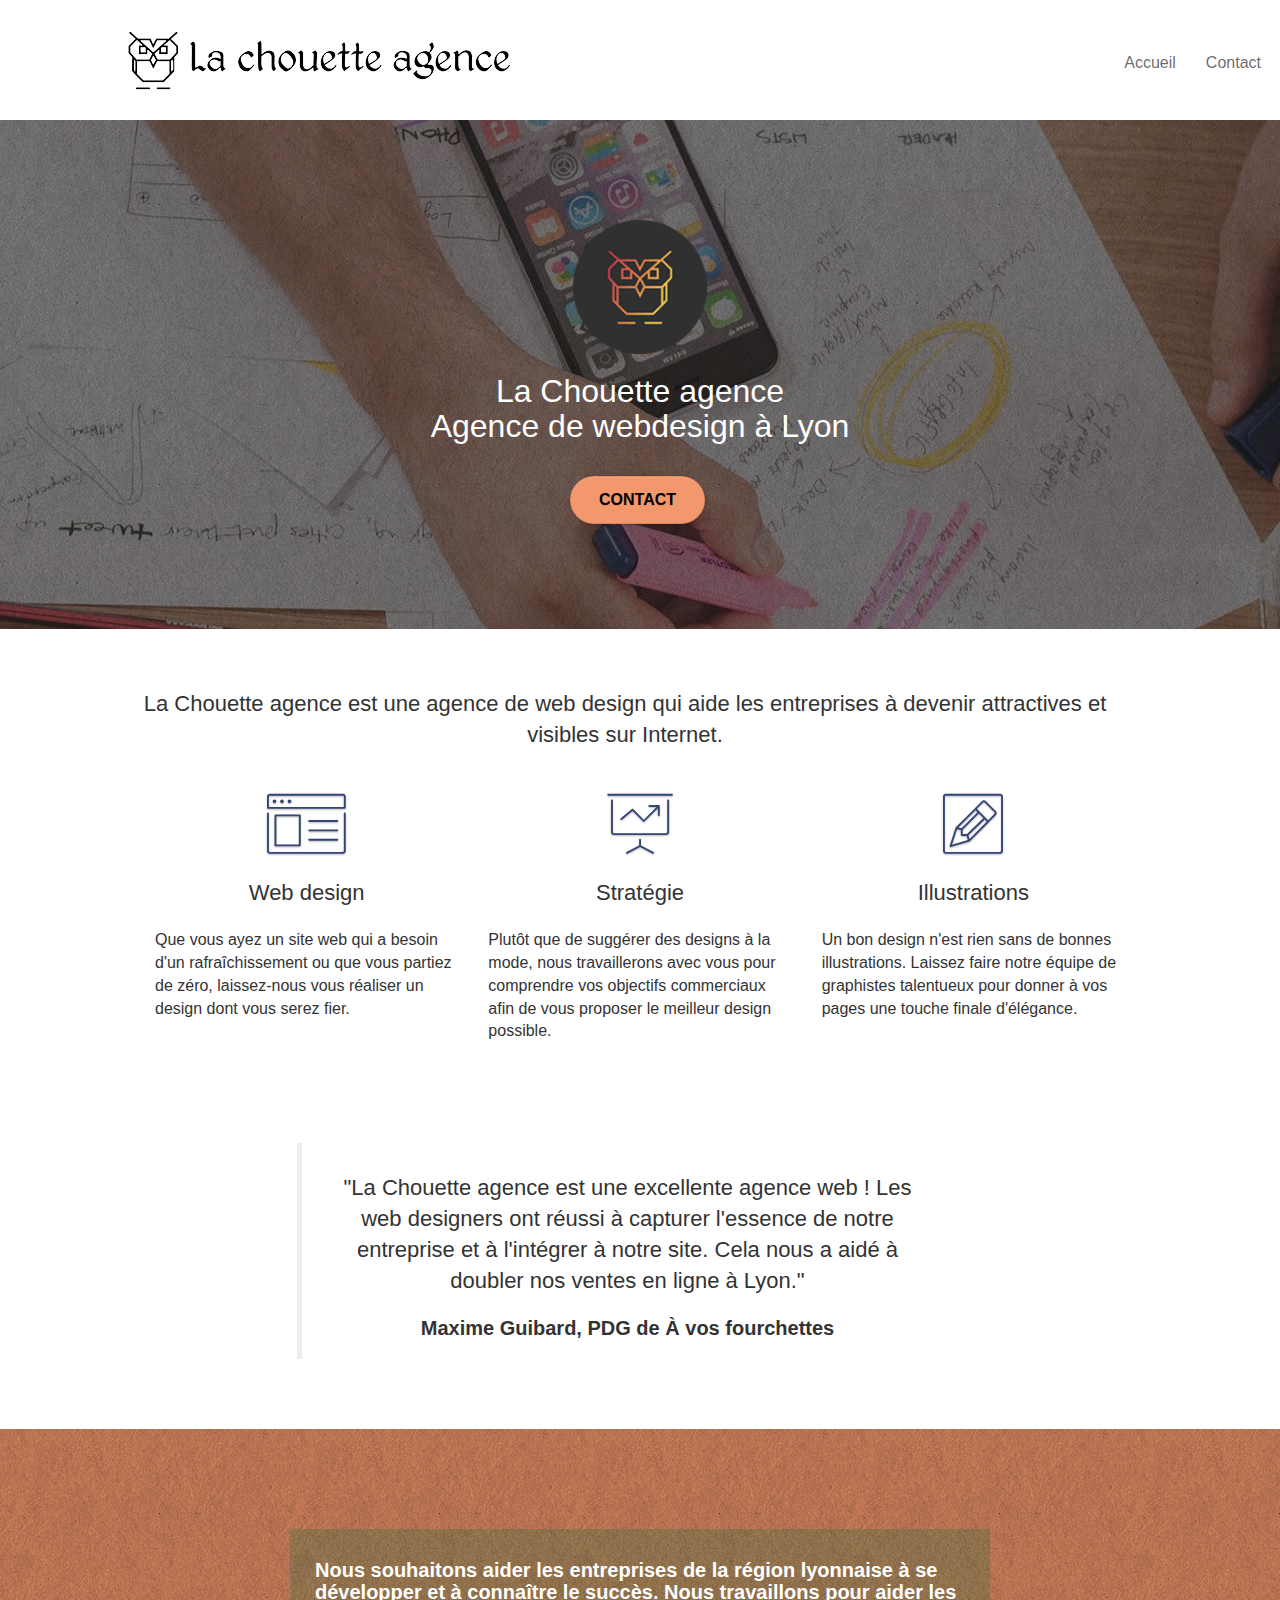
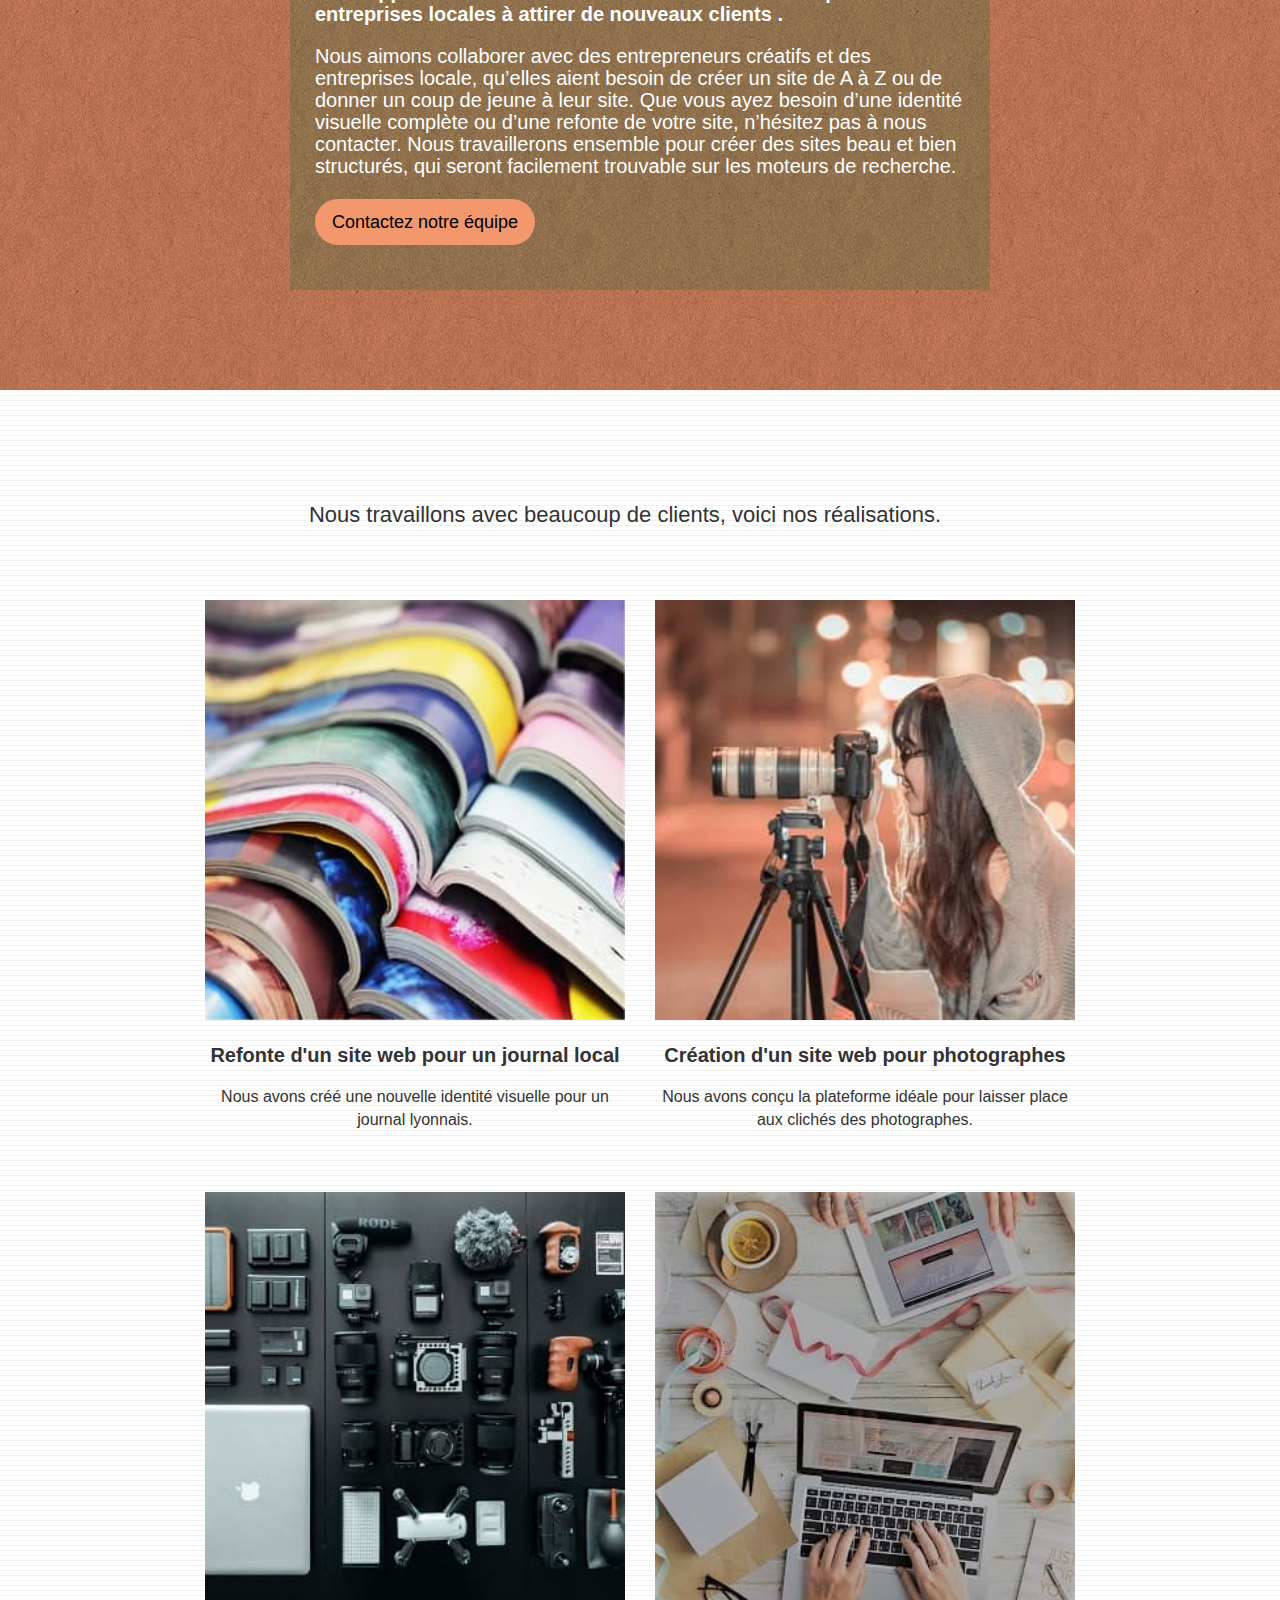
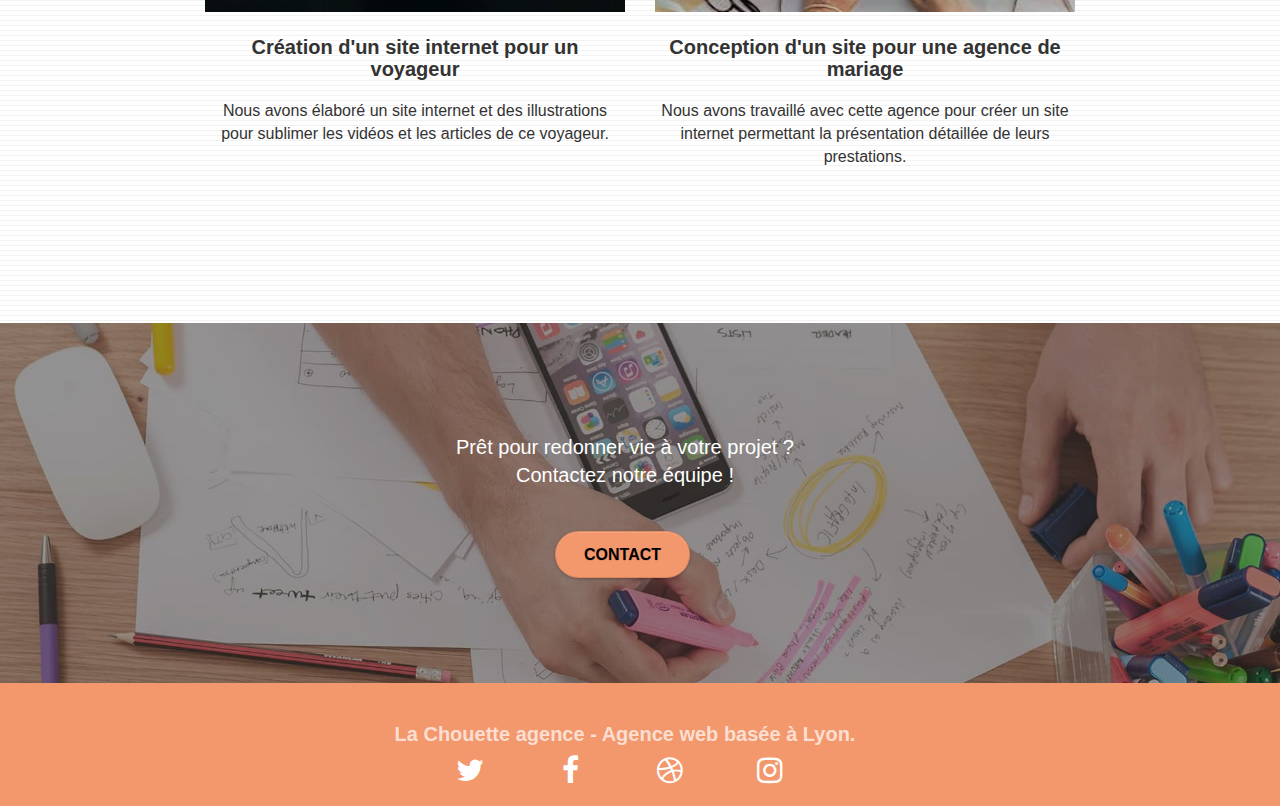
==== commit 7e2b54c1: "minified css" ====
--- a/update/index.html
+++ b/update/index.html
@@ -2,7 +2,8 @@
 <html lang="fr">
 <head>
     <meta charset="UTF-8">
-    <meta name="description" content="La Chouette agence, une agence de webdesign basée à Lyon qui aide les entreprises à devenir attractives et visibles sur Internet.">
+    <meta name="description" content="La Chouette agence, une agence de webdesign 
+    basée à Lyon qui aide les entreprises à devenir attractives et visibles sur Internet.">
     <meta name="viewport" content="width=device-width, initial-scale=1.0">
     <link rel="shortcut icon" type="image/png" href="favicon.jpg">
     <link rel="stylesheet" type="text/css" href="./css/bootstrap.min.css">
@@ -67,15 +68,15 @@
     </section>
 
 
-    <!-- Section Services -->
+    <!-- Section-->
     <section class="bloc bgc-white l-bloc" id="bloc-2-services">
         <div class="container bloc-md">
             <div class="row">
                 <div class="col-sm-12 text-center">
-                    <h2 class="mg-md text-center">La Chouette agence est une agence de web design qui aide les entreprises à devenir attractives et visibles sur Internet.</h2>
-                </div>
-            </div>
-
+                    <h2 class="mg-md text-center">La Chouette agence est une agence de web design qui aide les entreprises
+                         à devenir attractives et visibles sur Internet.</h2>
+                </div>
+            </div>
             <div class="row voffset-lg med-width-whitespace">
                 <div class="col-sm-4">
                     <div class="text-center">
@@ -88,14 +89,11 @@
                         Que vous ayez un site web qui a besoin d'un rafraîchissement ou que vous partiez de zéro, laissez-nous vous réaliser un design dont vous serez fier.
                     </p>
                 </div>
-
                 <div class="col-sm-4">
                     <div class="text-center">
                         <span class="et-icon-presentation sm-shadow icon-dark-slate-blue icons icon-lg"></span>
                     </div>
-                    <h2 class="mg-md text-center">
-                        &nbsp;Stratégie
-                    </h2>
+                    <h2 class="mg-md text-center">Stratégie</h2>
                     <p class="text-left ">
                         Plutôt que de suggérer des designs à la mode, nous travaillerons avec vous pour comprendre vos objectifs commerciaux afin de vous proposer le meilleur design possible.<br>
                     </p>
@@ -168,7 +166,8 @@
                 </div>
 
                 <div class="col-sm-6">
-                    <a href="#" data-lightbox="img/2.jpg" data-gallery-id="gallery-1" data-caption="Création d'un site web pour photographes" data-frame="snapshot-lb"><img src="img/2.jpg" class="img-responsive portfolio-thumb" alt="Création d'un site web pour photographes" title="agrandir image creation site web"/></a>
+                    <a href="#" data-lightbox="img/2.jpg" data-gallery-id="gallery-1" data-caption="Création d'un site web pour photographes" data-frame="snapshot-lb">
+                        <img src="img/2.jpg" class="img-responsive portfolio-thumb" alt="Création d'un site web pour photographes" title="agrandir image creation site web"/></a>
                     <h3 class="mg-md text-center">
                         Création d'un site web pour photographes
                     </h3>
@@ -225,41 +224,26 @@
         <div class="container bloc-sm">
             <div class="row">
                 <div class="col-xs-12">
-                    <h3 class="text-center">
-                        La Chouette agence - Agence web basée à Lyon.
-                    </h3>
-
+                    <h3 class="text-center">La Chouette agence - Agence web basée à Lyon.</h3>
                     <div class="row row-no-gutters social">
-
                         <div class="col-xs-3">
                             <div class="text-center">
-                                <a class="social" aria-label="Lien vers Twitter" href="https://twitter.com/?lang=fr">
-                                    <i class="fa fa-twitter icon-md"></i>
-                                </a>
-                            </div>
-                        </div>
-
+                                <a class="social" aria-label="Lien vers Twitter" href="https://twitter.com/?lang=fr"> <i class="fa fa-twitter icon-md"></i></a>
+                            </div>
+                        </div>
                         <div class="col-xs-3">
                             <div class="text-center">
-                                <a class="social" aria-label="Lien vers Facebook" href="https://www.facebook.com/">
-                                    <i class="fa fa-facebook icon-md"></i>
-                                </a>
-                            </div>
-                        </div>
-
+                                <a class="social" aria-label="Lien vers Facebook" href="https://www.facebook.com/"><i class="fa fa-facebook icon-md"></i></a>
+                            </div>
+                        </div>
                         <div class="col-xs-3">
                             <div class="text-center">
-                                <a class="social" aria-label="Lien vers Dribble" href="https://dribbble.com/">
-                                    <i class="fa fa-dribbble icon-md"></i>
-                                </a>
-                            </div>
-                        </div>
-
-                        <div class="col-xs-3">
-                            <div class="text-center">
-                                <a class="social" aria-label="Lien vers Instagram" href="https://www.instagram.com/?hl=fr">
-                                    <i class="fa fa-instagram icon-md"></i>
-                                </a>
+                                <a class="social" aria-label="Lien vers Dribble" href="https://dribbble.com/"><i class="fa fa-dribbble icon-md"></i></a>
+                            </div>
+                        </div>
+                      <div class="col-xs-3">
+                            <div class="text-center">
+                                <a class="social" aria-label="Lien vers Instagram" href="https://www.instagram.com/?hl=fr"><i class="fa fa-instagram icon-md"></i></a>
                             </div>
                         </div>
                     </div>
